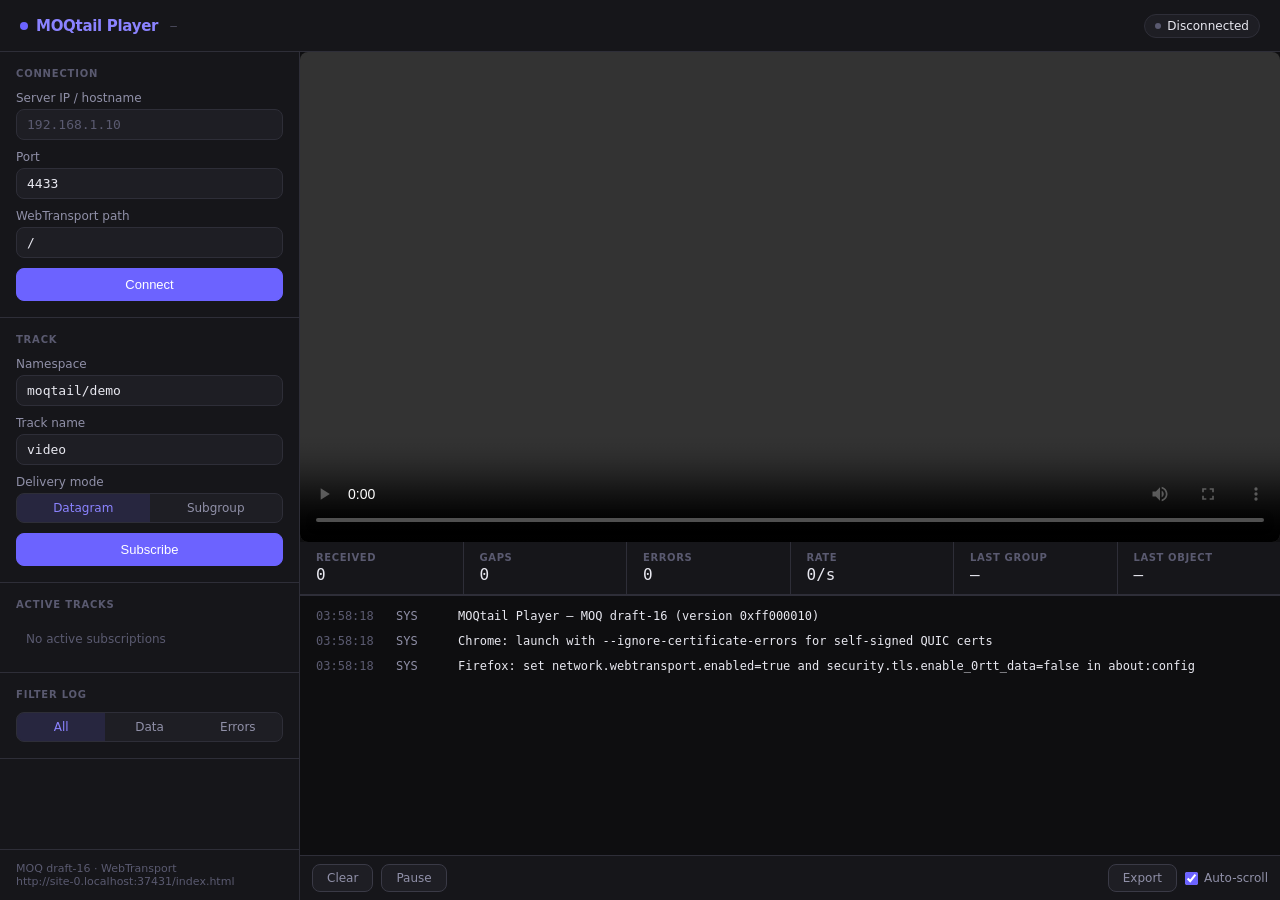
==== index.html @ 7527e56e "received objecs array replaced with pendingGroups to play video chunks in the right order, logging s" ====
<!--
  MOQtail Player

  Original project: MOQtail

  Extensions and modifications by Yahor Paulson, 2026:
  - WebTransport browser subscriber
  - MediaSource video playback
  - MP4 segment buffering
  - Buffer monitoring and playback diagnostics
  - Adaptive streaming experiments
-->

<!doctype html>
<html lang="en">
  <head>
    <meta charset="UTF-8" />
    <meta name="viewport" content="width=device-width, initial-scale=1.0" />
    <title>MOQtail Player</title>
    <style>
      :root {
        --bg: #0e0e10;
        --bg2: #16161a;
        --bg3: #1e1e24;
        --bg4: #26262e;
        --border: #2e2e38;
        --border2: #3a3a46;
        --text: #e8e8f0;
        --text2: #9090a8;
        --text3: #5a5a70;
        --accent: #6c63ff;
        --accent2: #8b83ff;
        --accentbg: rgba(108, 99, 255, 0.12);
        --green: #22c55e;
        --greenbg: rgba(34, 197, 94, 0.1);
        --red: #ef4444;
        --redbg: rgba(239, 68, 68, 0.1);
        --amber: #f59e0b;
        --amberbg: rgba(245, 158, 11, 0.1);
        --mono: "JetBrains Mono", "Fira Code", "Cascadia Code", monospace;
        --sans: "Inter", system-ui, sans-serif;
        --radius: 8px;
      }
      * {
        box-sizing: border-box;
        margin: 0;
        padding: 0;
      }
      body {
        font-family: var(--sans);
        background: var(--bg);
        color: var(--text);
        min-height: 100vh;
        display: flex;
        flex-direction: column;
      }
      .topbar {
        display: flex;
        align-items: center;
        gap: 12px;
        padding: 0 20px;
        height: 52px;
        border-bottom: 1px solid var(--border);
        background: var(--bg2);
        flex-shrink: 0;
      }
      .logo {
        font-size: 15px;
        font-weight: 600;
        letter-spacing: -0.3px;
        color: var(--accent2);
        display: flex;
        align-items: center;
        gap: 8px;
      }
      .logo-dot {
        width: 8px;
        height: 8px;
        border-radius: 50%;
        background: var(--accent);
      }
      .topbar-spacer {
        flex: 1;
      }
      .status-badge {
        display: flex;
        align-items: center;
        gap: 6px;
        padding: 4px 10px;
        border-radius: 20px;
        font-size: 12px;
        font-weight: 500;
        background: var(--bg3);
        border: 1px solid var(--border);
      }
      .status-dot {
        width: 6px;
        height: 6px;
        border-radius: 50%;
        background: var(--text3);
      }
      .status-badge.connected .status-dot {
        background: var(--green);
      }
      .status-badge.connecting .status-dot {
        background: var(--amber);
        animation: pulse 1s infinite;
      }
      .status-badge.error .status-dot {
        background: var(--red);
      }
      @keyframes pulse {
        0%,
        100% {
          opacity: 1;
        }
        50% {
          opacity: 0.3;
        }
      }
      .main {
        display: flex;
        flex: 1;
        overflow: hidden;
      }
      .sidebar {
        width: 300px;
        flex-shrink: 0;
        background: var(--bg2);
        border-right: 1px solid var(--border);
        display: flex;
        flex-direction: column;
        overflow-y: auto;
      }
      .sidebar-section {
        padding: 16px;
        border-bottom: 1px solid var(--border);
      }
      .section-label {
        font-size: 10px;
        font-weight: 600;
        letter-spacing: 0.8px;
        text-transform: uppercase;
        color: var(--text3);
        margin-bottom: 12px;
      }
      .field {
        margin-bottom: 10px;
      }
      .field label {
        display: block;
        font-size: 12px;
        color: var(--text2);
        margin-bottom: 4px;
      }
      .field input,
      .field select {
        width: 100%;
        background: var(--bg3);
        border: 1px solid var(--border);
        border-radius: var(--radius);
        padding: 7px 10px;
        font-size: 13px;
        font-family: var(--mono);
        color: var(--text);
        outline: none;
      }
      .field input:focus,
      .field select:focus {
        border-color: var(--accent);
      }
      .field select option {
        background: var(--bg3);
      }
      .btn {
        width: 100%;
        padding: 8px 14px;
        border-radius: var(--radius);
        border: 1px solid var(--border2);
        background: var(--bg3);
        color: var(--text);
        font-size: 13px;
        font-weight: 500;
        cursor: pointer;
        display: flex;
        align-items: center;
        justify-content: center;
        gap: 8px;
      }
      .btn:hover {
        background: var(--bg4);
      }
      .btn.primary {
        background: var(--accent);
        border-color: var(--accent);
        color: #fff;
      }
      .btn.primary:hover {
        background: var(--accent2);
      }
      .btn.danger {
        background: var(--redbg);
        border-color: var(--red);
        color: var(--red);
      }
      .btn-row {
        display: flex;
        gap: 8px;
      }
      .btn-row .btn {
        flex: 1;
      }
      .toggle-group {
        display: flex;
        background: var(--bg3);
        border: 1px solid var(--border);
        border-radius: var(--radius);
        overflow: hidden;
      }
      .toggle-btn {
        flex: 1;
        padding: 7px 10px;
        border: none;
        background: transparent;
        color: var(--text2);
        font-size: 12px;
        font-weight: 500;
        cursor: pointer;
        font-family: var(--sans);
      }
      .toggle-btn.active {
        background: var(--accentbg);
        color: var(--accent2);
      }
      .tracks-list {
        padding: 8px;
      }
      .track-item {
        display: flex;
        align-items: center;
        gap: 8px;
        padding: 8px 10px;
        border-radius: var(--radius);
        cursor: pointer;
        font-size: 13px;
      }
      .track-item:hover {
        background: var(--bg3);
      }
      .track-item.active {
        background: var(--accentbg);
        color: var(--accent2);
      }
      .track-icon {
        width: 28px;
        height: 28px;
        border-radius: 6px;
        background: var(--bg3);
        display: flex;
        align-items: center;
        justify-content: center;
        font-size: 12px;
        flex-shrink: 0;
        font-family: var(--mono);
        color: var(--text2);
      }
      .track-item.active .track-icon {
        background: var(--accentbg);
        color: var(--accent2);
      }
      .track-name {
        font-family: var(--mono);
        font-size: 12px;
        flex: 1;
        overflow: hidden;
        text-overflow: ellipsis;
        white-space: nowrap;
      }
      .track-badge {
        font-size: 10px;
        padding: 2px 6px;
        border-radius: 4px;
        font-weight: 500;
      }
      .badge-live {
        background: var(--greenbg);
        color: var(--green);
      }
      .content {
        flex: 1;
        display: flex;
        flex-direction: column;
        overflow: hidden;
      }
      .stats-bar {
        display: flex;
        border-bottom: 1px solid var(--border);
        background: var(--bg2);
        flex-shrink: 0;
      }
      .stat-cell {
        flex: 1;
        padding: 10px 16px;
        border-right: 1px solid var(--border);
        display: flex;
        flex-direction: column;
        gap: 2px;
      }
      .stat-cell:last-child {
        border-right: none;
      }
      .stat-label {
        font-size: 10px;
        text-transform: uppercase;
        letter-spacing: 0.6px;
        color: var(--text3);
        font-weight: 600;
      }
      .stat-value {
        font-family: var(--mono);
        font-size: 16px;
        font-weight: 500;
        color: var(--text);
      }
      .log-area {
        flex: 1;
        overflow-y: auto;
        padding: 8px;
        background: var(--bg);
        font-family: var(--mono);
        font-size: 12px;
      }
      .log-entry {
        display: flex;
        gap: 10px;
        padding: 3px 8px;
        border-radius: 4px;
        line-height: 1.6;
        animation: fadeIn 0.15s ease;
      }
      @keyframes fadeIn {
        from {
          opacity: 0;
          transform: translateY(2px);
        }
        to {
          opacity: 1;
        }
      }
      .log-entry:hover {
        background: var(--bg2);
      }
      .log-ts {
        color: var(--text3);
        flex-shrink: 0;
        width: 70px;
      }
      .log-level {
        flex-shrink: 0;
        width: 52px;
        font-weight: 500;
      }
      .log-msg {
        color: var(--text);
        word-break: break-all;
      }
      .log-entry.info .log-level {
        color: var(--accent2);
      }
      .log-entry.recv .log-level {
        color: var(--green);
      }
      .log-entry.recv {
        background: rgba(34, 197, 94, 0.03);
      }
      .log-entry.warn .log-level {
        color: var(--amber);
      }
      .log-entry.error .log-level {
        color: var(--red);
      }
      .log-entry.error {
        background: rgba(239, 68, 68, 0.04);
      }
      .log-entry.debug .log-level {
        color: var(--text3);
      }
      .log-entry.debug .log-msg {
        color: var(--text3);
      }
      .log-entry.system .log-level {
        color: var(--text2);
      }
      .bottom-bar {
        display: flex;
        align-items: center;
        gap: 8px;
        padding: 8px 12px;
        border-top: 1px solid var(--border);
        background: var(--bg2);
        flex-shrink: 0;
      }
      .bottom-btn {
        padding: 6px 14px;
        border-radius: var(--radius);
        border: 1px solid var(--border2);
        background: var(--bg3);
        color: var(--text2);
        font-size: 12px;
        font-family: var(--sans);
        cursor: pointer;
        white-space: nowrap;
      }
      .bottom-btn:hover {
        background: var(--bg4);
        color: var(--text);
      }
      .gap-tag {
        display: inline-block;
        font-size: 10px;
        padding: 1px 5px;
        border-radius: 3px;
        background: var(--amberbg);
        color: var(--amber);
        margin-left: 4px;
      }
      .ok-tag {
        display: inline-block;
        font-size: 10px;
        padding: 1px 5px;
        border-radius: 3px;
        background: var(--accentbg);
        color: var(--accent2);
        margin-left: 4px;
      }
      .sidebar-footer {
        margin-top: auto;
        padding: 12px 16px;
        border-top: 1px solid var(--border);
        font-size: 11px;
        color: var(--text3);
      }
      input::placeholder {
        color: var(--text3);
      }
      .log-area {
        height: 260px;
        max-height: 260px;
        overflow-y: auto;

        padding: 8px;
        background: var(--bg);
        font-family: var(--mono);
        font-size: 12px;
        border-top: 1px solid var(--border);
      }
      .log-area::-webkit-scrollbar {
        width: 6px;
      }
      .log-area::-webkit-scrollbar-track {
        background: var(--bg);
      }
      .log-area::-webkit-scrollbar-thumb {
        background: var(--border2);
        border-radius: 3px;
      }
    </style>
  </head>
  <body>
    <div class="topbar">
      <div class="logo">
        <div class="logo-dot"></div>
        MOQtail Player
      </div>
      <div
        style="font-size: 11px; color: var(--text3); font-family: var(--mono)"
        id="serverLabel"
      >
        —
      </div>
      <div class="topbar-spacer"></div>
      <div class="status-badge" id="statusBadge">
        <div class="status-dot"></div>
        <span id="statusText">Disconnected</span>
      </div>
    </div>

    <div class="main">
      <div class="sidebar">
        <div class="sidebar-section">
          <div class="section-label">Connection</div>
          <div class="field">
            <label>Server IP / hostname</label>
            <input type="text" id="serverUrl" placeholder="192.168.1.10" />
          </div>
          <div class="field">
            <label>Port</label>
            <input type="text" id="serverPort" value="4433" />
          </div>
          <div class="field">
            <label>WebTransport path</label>
            <input type="text" id="serverPath" value="/" />
          </div>
          <div class="btn-row" style="margin-top: 10px">
            <button class="btn primary" id="connectBtn" onclick="doConnect()">
              Connect
            </button>
            <button
              class="btn danger"
              id="disconnectBtn"
              onclick="doDisconnect()"
              style="display: none"
            >
              Disconnect
            </button>
          </div>
        </div>

        <div class="sidebar-section">
          <div class="section-label">Track</div>
          <div class="field">
            <label>Namespace</label>
            <input
              type="text"
              id="namespace"
              value="moqtail/demo"
              placeholder="moqtail/demo"
            />
          </div>
          <div class="field">
            <label>Track name</label>
            <input
              type="text"
              id="trackName"
              value="video"
              placeholder="video"
            />
          </div>
          <div class="field" style="margin-bottom: 10px">
            <label>Delivery mode</label>
            <div class="toggle-group">
              <button
                class="toggle-btn active"
                id="modeDatagramBtn"
                onclick="setMode('datagram')"
              >
                Datagram
              </button>
              <button
                class="toggle-btn"
                id="modeStreamBtn"
                onclick="setMode('subgroup')"
              >
                Subgroup
              </button>
            </div>
          </div>
          <button
            class="btn primary"
            id="subscribeBtn"
            onclick="doSubscribe()"
            disabled
          >
            Subscribe
          </button>
        </div>

        <div class="sidebar-section">
          <div class="section-label">Active tracks</div>
          <div class="tracks-list" id="tracksList">
            <div style="font-size: 12px; color: var(--text3); padding: 2px">
              No active subscriptions
            </div>
          </div>
        </div>

        <div class="sidebar-section">
          <div class="section-label">Filter log</div>
          <div class="toggle-group">
            <button class="toggle-btn active" onclick="setFilter('all', this)">
              All
            </button>
            <button class="toggle-btn" onclick="setFilter('recv', this)">
              Data
            </button>
            <button class="toggle-btn" onclick="setFilter('error', this)">
              Errors
            </button>
          </div>
        </div>

        <div class="sidebar-footer">
          MOQ draft-16 · WebTransport<br />
          <span id="urlNote" style="color: var(--text3)"></span>
        </div>
      </div>

      <div class="content">
        <div class="video-preview" id="videoPreview" style="display: flex">
          <video
            id="videoPlayer"
            controls
            autoplay
            style="width: 100%; border-radius: var(--radius)"
          ></video>
        </div>
        <div class="stats-bar">
          <div class="stat-cell">
            <div class="stat-label">Received</div>
            <div class="stat-value" id="statReceived">0</div>
          </div>
          <div class="stat-cell">
            <div class="stat-label">Gaps</div>
            <div class="stat-value" id="statGaps">0</div>
          </div>
          <div class="stat-cell">
            <div class="stat-label">Errors</div>
            <div class="stat-value" id="statErrors">0</div>
          </div>
          <div class="stat-cell">
            <div class="stat-label">Rate</div>
            <div class="stat-value" id="statRate">0/s</div>
          </div>
          <div class="stat-cell">
            <div class="stat-label">Last group</div>
            <div class="stat-value" id="statGroup">—</div>
          </div>
          <div class="stat-cell">
            <div class="stat-label">Last object</div>
            <div class="stat-value" id="statObject">—</div>
          </div>
        </div>
        <div class="log-area" id="logArea"></div>
        <div class="bottom-bar">
          <button class="bottom-btn" onclick="clearLog()">Clear</button>
          <button class="bottom-btn" id="pauseBtn" onclick="togglePause()">
            Pause
          </button>
          <div style="flex: 1"></div>
          <button class="bottom-btn" onclick="exportLog()">Export</button>
          <label
            style="
              display: flex;
              align-items: center;
              gap: 6px;
              font-size: 12px;
              color: var(--text2);
              cursor: pointer;
            "
          >
            <input
              type="checkbox"
              id="autoScroll"
              checked
              style="accent-color: var(--accent)"
            />
            Auto-scroll
          </label>
        </div>
      </div>
    </div>

    <script>
      // ── State ──────────────────────────────────────────────────────────────────
      let transport = null;
      let ctrlWriter = null;
      let ctrlReader = null;
      let mode = "datagram";
      let paused = false;
      let logFilter = "all";
      let logEntries = [];
      let rateCounter = 0;
      let reqIdCounter = 0;
      let lastGroup = null,
        lastObject = null;
      let stats = { received: 0, gaps: 0, errors: 0 };
      let activeSubscriptions = [];
      const MAX_LOG = 3000;

      let mediaSource = null;
      let sourceBuffer = null; // browser buffer
      let mseReady = false;

      let firstGroupId = null; //temp

      let pendingGroups = new Map(); // used for store received groups in the right order
      let nextAppendGroup = null;

      // Pre-fill from ?url= query param
      (function () {
        const p = new URLSearchParams(location.search);
        if (p.get("url"))
          document.getElementById("serverUrl").value = p.get("url");
        document.getElementById("urlNote").textContent =
          location.origin + location.pathname;
      })();

      setInterval(() => {
        document.getElementById("statRate").textContent = rateCounter + "/s";
        rateCounter = 0;
      }, 1000);

      // ── MOQ draft-16 wire format ───────────────────────────────────────────────
      // Version: 0xff000010 (draft-16 = 0xff000000 + 16 = 0xff000010)
      // Message frame: Type(varint) + Length(16-bit big-endian) + Payload
      // CLIENT_SETUP = 0x20, SERVER_SETUP = 0x21
      // SUBSCRIBE = 0x03, SUBSCRIBE_OK = 0x04, SUBSCRIBE_ERROR = 0x05
      // ANNOUNCE = 0x07, ANNOUNCE_OK = 0x08
      // MAX_REQUEST_ID = 0x15

      const MSG_CLIENT_SETUP = 0x20;
      const MSG_SERVER_SETUP = 0x21;
      const MSG_SUBSCRIBE = 0x03;
      const MSG_SUBSCRIBE_OK = 0x04;
      const MSG_SUBSCRIBE_ERR = 0x05;
      const MSG_ANNOUNCE = 0x07;
      const MSG_ANNOUNCE_OK = 0x08;
      const MSG_MAX_REQUEST_ID = 0x15;
      const MSG_GOAWAY = 0x10;

      const MOQ_VERSION = 0xff000010; //draft-16

      // QUIC varint encode
      function vi(val) {
        if (val < 0x40) return new Uint8Array([val]);
        if (val < 0x4000)
          return new Uint8Array([0x40 | (val >> 8), val & 0xff]);
        if (val < 0x40000000)
          return new Uint8Array([
            0x80 | (val >> 24),
            (val >> 16) & 0xff,
            (val >> 8) & 0xff,
            val & 0xff,
          ]);
        // 8-byte for large values
        const hi = Math.floor(val / 0x100000000);
        const lo = val >>> 0;
        return new Uint8Array([
          0xc0 | (hi >> 24),
          (hi >> 16) & 0xff,
          (hi >> 8) & 0xff,
          hi & 0xff,
          (lo >> 24) & 0xff,
          (lo >> 16) & 0xff,
          (lo >> 8) & 0xff,
          lo & 0xff,
        ]);
      }

      // Length-prefixed UTF-8 string (varint len + bytes)
      function lpStr(s) {
        const b = new TextEncoder().encode(s);
        return cat(vi(b.length), b);
      }

      function cat(...arrays) {
        const total = arrays.reduce((s, a) => s + a.length, 0);
        const out = new Uint8Array(total);
        let off = 0;
        for (const a of arrays) {
          out.set(a, off);
          off += a.length;
        }
        return out;
      }

      function len16(n) {
        return new Uint8Array([(n >> 8) & 0xff, n & 0xff]);
      }

      // Frame builder: type + 16-bit length + payload
      function frame(type, payload) {
        return cat(vi(type), len16(payload.length), payload);
      }

      // Namespace as MOQ Tuple: varint num_elements, then each element as lpStr
      function nsTuple(namespace) {
        const parts = namespace.split("/");
        let out = vi(parts.length);
        for (const p of parts) out = cat(out, lpStr(p));
        return out;
      }

      // ── Message builders ───────────────────────────────────────────────────────
      function buildClientSetup() {
        const payload = cat(vi(1), vi(2), vi(1000000));

        return frame(MSG_CLIENT_SETUP, payload);
      }

      function buildSubscribe(reqId, namespace, trackName) {
        const payload = cat(
          vi(reqId),
          nsTuple(namespace),
          lpStr(trackName),
          vi(0), // param_count = 0
        );

        return frame(MSG_SUBSCRIBE, payload);
      }

      function buildMaxRequestId(maxId) {
        return frame(MSG_MAX_REQUEST_ID, vi(maxId));
      }

      // ── Stream reader (control stream + uni streams) ───────────────────────────
      class BufReader {
        constructor() {
          this.chunks = [];
          this.totalBuf = new Uint8Array(0);
          this.pos = 0;
          this.waiters = [];
        }

        feed(chunk) {
          // Append chunk to buffer
          const newBuf = new Uint8Array(
            this.totalBuf.length - this.pos + chunk.length,
          );
          newBuf.set(this.totalBuf.slice(this.pos), 0);
          newBuf.set(chunk, this.totalBuf.length - this.pos);
          this.totalBuf = newBuf;
          this.pos = 0;
          // Wake waiting readers
          if (this.waiters.length > 0) {
            const resolve = this.waiters.shift();
            resolve();
          }
        }

        async _ensureBytes(n) {
          while (this.pos + n > this.totalBuf.length) {
            await new Promise((r) => this.waiters.push(r));
          }
        }

        async readByte() {
          await this._ensureBytes(1);
          return this.totalBuf[this.pos++];
        }

        async readVarint() {
          const first = await this.readByte();
          const lenCode = (first >> 6) & 0x3;
          if (lenCode === 0) return first & 0x3f;
          const extra = [0, 1, 3, 7][lenCode];
          let val = first & 0x3f;
          for (let i = 0; i < extra; i++) {
            val = val * 256 + (await this.readByte());
          }
          return val;
        }

        async readU16() {
          const hi = await this.readByte();
          const lo = await this.readByte();
          return (hi << 8) | lo;
        }

        async readBytes(n) {
          await this._ensureBytes(n);
          const out = this.totalBuf.slice(this.pos, this.pos + n);
          this.pos += n;
          return out;
        }

        async readString() {
          const len = await this.readVarint();
          const bytes = await this.readBytes(len);
          return new TextDecoder().decode(bytes);
        }
      }

      // Pump a QUIC ReadableStream into a BufReader
      function pumpStream(readable, bufReader, label) {
        const reader = readable.getReader();
        (async () => {
          try {
            while (true) {
              const { value, done } = await reader.read();
              if (done) break;

              const bytes = new Uint8Array(value);

              if (label === "control") {
                log("debug", `CONTROL RX: ${hexDump(bytes)}`);
              }

              bufReader.feed(bytes);
            }
          } catch (e) {
            log("debug", `Stream pump ended (${label}): ${e.message}`);
          }
        })();
      }

      //Video player initialization
      function initVideoPlayer() {
        const video = document.getElementById("videoPlayer");
        setInterval(() => {
          let bufferedSecs = 0;

          if (video.buffered.length > 0) {
            bufferedSecs =
              video.buffered.end(video.buffered.length - 1) - video.currentTime;
          }

          const queueBytes = [...pendingGroups.values()].reduce(
            (sum, obj) => sum + obj.payload.length,
            0,
          );

          document.getElementById("bufferSeconds").textContent =
            `${Math.max(0, bufferSeconds).toFixed(2)}s`;

          document.getElementById("queueObjects").textContent =
            pendingGroups.size;

          document.getElementById("queueSize").textContent =
            `${(queueBytes / 1024 / 1024).toFixed(2)} MB`;

          const tn = document.getElementById("trackName").value.trim();
          document.getElementById("currentTrack").textContent = tn || "—";
        }, 500);

        mediaSource = new MediaSource();
        video.src = URL.createObjectURL(mediaSource);

        mediaSource.addEventListener("sourceopen", () => {
          log("info", "MediaSource opened");

          sourceBuffer = mediaSource.addSourceBuffer(
            'video/mp4; codecs="avc1.64001f"',
          );

          sourceBuffer.mode = "segments";

          sourceBuffer.addEventListener("updateend", () => {
            const video = document.getElementById("videoPlayer");

            if (video.buffered.length === 0) {
              log("debug", "buffered: empty");
            } else {
              for (let i = 0; i < video.buffered.length; i++) {
                log(
                  "debug",
                  `buffered[${i}]=${video.buffered.start(i).toFixed(3)}-${video.buffered.end(i).toFixed(3)}`,
                );
                log(
                  "debug",
                  `current=${video.currentTime.toFixed(2)} bufferedEnd=${video.buffered.end(0).toFixed(2)}`,
                );
              }
            }

            appendNextSegment();
          });
          mseReady = true;
          appendNextSegment();
        });
      }

      // ── Connection ─────────────────────────────────────────────────────────────
      async function doConnect() {
        const host = document.getElementById("serverUrl").value.trim();
        const port =
          document.getElementById("serverPort").value.trim() || "4433";
        const path = document.getElementById("serverPath").value.trim() || "/";
        if (!host) {
          log("error", "Enter server IP/hostname");
          return;
        }

        const url = `https://${host}:${port}${path}`;
        document.getElementById("serverLabel").textContent = url;
        setStatus("connecting", "Connecting…");
        log("info", `Connecting to ${url}`);
        log(
          "debug",
          `Using MOQ version 0x${MOQ_VERSION.toString(16)} (draft-16)`,
        );

        try {
          transport = new WebTransport(url, {
            protocols: ["moqt-16"],
          });
          await transport.ready;
          setStatus("connected", "Connected");
          log("info", "WebTransport ready, opening control stream");

          document.getElementById("connectBtn").style.display = "none";
          document.getElementById("disconnectBtn").style.display = "";
          document.getElementById("subscribeBtn").disabled = false;

          //start video player
          initVideoPlayer();

          // Open bidirectional control stream
          const bidi = await transport.createBidirectionalStream();
          ctrlWriter = bidi.writable.getWriter();
          ctrlReader = new BufReader();
          pumpStream(bidi.readable, ctrlReader, "control");

          // Send CLIENT_SETUP
          const setup = buildClientSetup();
          log("debug", `Sending CLIENT_SETUP: ${hexDump(setup)}`);
          await ctrlWriter.write(setup);

          log("debug", "Waiting for SERVER_SETUP...");

          // Read SERVER_SETUP
          await readServerSetup();

          // Start background control message loop
          controlLoop();

          transport.closed
            .then(() => {
              log("info", "Connection closed by server");
              resetUi();
            })
            .catch((e) => {
              log("warn", `Connection closed: ${e.message}`);
              resetUi();
            });
        } catch (e) {
          setStatus("error", "Failed");
          log("error", `Connect failed: ${e.message}`);
          log(
            "warn",
            "Chrome tip: launch with --ignore-certificate-errors-spki-list=<fingerprint> or --ignore-certificate-errors",
          );
          transport = null;
        }
      }

      async function readKeyValuePair(r) {
        const key = await r.readVarint();

        if (key % 2 === 0) {
          const value = await r.readVarint();
          log("debug", `Param VarInt key=${key} value=${value}`);
          return { key, value };
        } else {
          const len = await r.readVarint();
          const value = await r.readBytes(len);
          log("debug", `Param Bytes key=${key} len=${len}`);
          return { key, value };
        }
      }

      async function readServerSetup() {
        const msgType = await ctrlReader.readVarint();
        const msgLen = await ctrlReader.readU16();

        if (msgType !== MSG_SERVER_SETUP) {
          await ctrlReader.readBytes(msgLen);
          throw new Error(
            `Expected SERVER_SETUP, got 0x${msgType.toString(16)}`,
          );
        }

        const payload = await ctrlReader.readBytes(msgLen);
        const r = new BufReader();
        r.feed(payload);

        const version = await r.readVarint();
        const numParams = await r.readVarint();

        for (let i = 0; i < numParams; i++) {
          await readKeyValuePair(r);
        }

        log("info", `SERVER_SETUP: selected version=0x${version.toString(16)}`);
      }

      async function controlLoop() {
        try {
          while (true) {
            const msgType = await ctrlReader.readVarint();
            const msgLen = await ctrlReader.readU16();
            log("debug", `Control msg 0x${msgType.toString(16)} len=${msgLen}`);

            switch (msgType) {
              case MSG_SUBSCRIBE_OK: {
                const reqId = await ctrlReader.readVarint(); //subscribe request ID
                const trackAlias = await ctrlReader.readVarint();
                const expires = await ctrlReader.readVarint();
                const groupOrder = await ctrlReader.readVarint();
                const contentExists = await ctrlReader.readVarint();
                if (contentExists) {
                  await ctrlReader.readVarint(); // largest group
                  await ctrlReader.readVarint(); // largest object
                }
                const numParams = await ctrlReader.readVarint();
                for (let i = 0; i < numParams; i++) {
                  const k = await ctrlReader.readVarint();
                  const vl = await ctrlReader.readVarint();
                  await ctrlReader.readBytes(vl);
                }
                log(
                  "info",
                  `SUBSCRIBE_OK reqId=${reqId} alias=${trackAlias} contentExists=${contentExists}`,
                );
                // Find pending sub and mark as live
                const sub = activeSubscriptions.find((s) => s.reqId === reqId);
                if (sub) {
                  sub.alias = trackAlias;
                  sub.live = true;
                  renderTrackList();
                }
                break;
              }
              case MSG_SUBSCRIBE_ERR: {
                const reqId = await ctrlReader.readVarint();
                const code = await ctrlReader.readVarint();
                const reason = await ctrlReader.readString();
                const alias = await ctrlReader.readVarint();
                log(
                  "error",
                  `SUBSCRIBE_ERROR reqId=${reqId} code=${code} reason="${reason}"`,
                );
                break;
              }
              case MSG_ANNOUNCE: {
                // namespace tuple + params — skip
                const numParts = await ctrlReader.readVarint();
                for (let i = 0; i < numParts; i++)
                  await ctrlReader.readString();
                const numParams = await ctrlReader.readVarint();
                for (let i = 0; i < numParams; i++) {
                  const k = await ctrlReader.readVarint();
                  const vl = await ctrlReader.readVarint();
                  await ctrlReader.readBytes(vl);
                }
                // send ANNOUNCE_OK with empty namespace (just ack)
                const ackPayload = vi(0); // 0 namespace elements
                await ctrlWriter.write(frame(MSG_ANNOUNCE_OK, ackPayload));
                log("debug", "Handled ANNOUNCE → sent ANNOUNCE_OK");
                break;
              }
              case MSG_MAX_REQUEST_ID: {
                const maxId = await ctrlReader.readVarint();
                log("debug", `MAX_REQUEST_ID=${maxId}`);
                break;
              }
              case MSG_GOAWAY: {
                const newSessionUri = await ctrlReader.readString();
                log("warn", `GOAWAY new_session_uri="${newSessionUri}"`);
                break;
              }
              default: {
                // Skip unknown message
                await ctrlReader.readBytes(msgLen);
                log(
                  "debug",
                  `Unknown control msg 0x${msgType.toString(16)} skipped`,
                );
              }
            }
          }
        } catch (e) {
          log("debug", `Control loop ended: ${e.message}`);
        }
      }

      function doDisconnect() {
        if (transport)
          transport.close({ closeCode: 0, reason: "User disconnected" });
        resetUi();
      }

      function resetUi() {
        document.getElementById("connectBtn").style.display = "";
        document.getElementById("disconnectBtn").style.display = "none";
        document.getElementById("subscribeBtn").disabled = true;
        setStatus("idle", "Disconnected");
        transport = null;
        ctrlWriter = null;
        ctrlReader = null;
      }

      // ── Subscribe ──────────────────────────────────────────────────────────────
      async function doSubscribe() {
        if (!transport || !ctrlWriter) {
          log("error", "Not connected");
          return;
        }
        const ns = document.getElementById("namespace").value.trim();
        const tn = document.getElementById("trackName").value.trim();
        if (!ns || !tn) {
          log("error", "Namespace and track name required");
          return;
        }

        const reqId = reqIdCounter;
        reqIdCounter += 2; // clients use even IDs per spec

        const sub = { reqId, ns, tn, alias: null, live: false, mode };
        activeSubscriptions.push(sub);
        renderTrackList();

        const msg = buildSubscribe(reqId, ns, tn);
        log(
          "info",
          `SUBSCRIBE reqId=${reqId} ns="${ns}" track="${tn}" mode=${mode}`,
        );
        log("debug", `SUBSCRIBE bytes: ${hexDump(msg)}`);

        try {
          await ctrlWriter.write(msg);
        } catch (e) {
          log("error", `Subscribe send failed: ${e.message}`);
          return;
        }

        // Start data reception based on mode
        if (mode === "datagram") {
          listenDatagrams(reqId);
        } else {
          listenStreams(reqId);
        }
      }

      // ── Datagram reception ─────────────────────────────────────────────────────
      // DatagramObject wire (draft-16):
      // track_alias(vi) group_id(vi) object_id(vi) publisher_priority(vi) extension_headers_length(vi) [ext bytes] payload
      async function listenDatagrams(forReqId) {
        log("info", `Listening for datagrams (will filter alias=${forReqId})…`);
        const dgReader = transport.datagrams.readable.getReader();
        try {
          while (true) {
            const { value, done } = await dgReader.read();
            if (done) break;
            try {
              const bytes = new Uint8Array(value);
              let off = 0;
              function rv() {
                const r = readVarintAt(bytes, off);
                off += r.len;
                return r.val;
              }
              const trackAlias = rv();
              const groupId = rv();
              const objectId = rv();
              const pubPriority = rv();
              const extLen = rv();
              off += extLen; // skip extension headers
              const payload = bytes.slice(off);
              processObject(trackAlias, groupId, objectId, payload.length);
            } catch (e) {
              stats.errors++;
              document.getElementById("statErrors").textContent = stats.errors;
              log("error", `Datagram parse error: ${e.message}`);
            }
          }
        } catch (e) {
          log("warn", `Datagram reader ended: ${e.message}`);
        }
      }

      // ── Subgroup stream reception ──────────────────────────────────────────────
      // Subgroup stream header (draft-16):
      // stream_type(vi=0x04) track_alias(vi) group_id(vi) subgroup_id(vi) publisher_priority(vi)
      // Then objects: object_id(vi) extension_headers_length(vi) [ext bytes] payload_length(vi) payload
      async function listenStreams(forReqId) {
        log("info", "Listening for unidirectional streams…");
        const streamReader =
          transport.incomingUnidirectionalStreams.getReader();
        try {
          while (true) {
            const { value: stream, done } = await streamReader.read();
            if (done) break;
            log("debug", "Accepted uni stream");
            handleSubgroupStream(stream).catch((e) =>
              log("debug", `Stream ended: ${e.message}`),
            );
          }
        } catch (e) {
          log("warn", `Stream accept ended: ${e.message}`);
        }
      }

      async function handleSubgroupStream(stream) {
        const sr = new BufReader();
        pumpStream(stream, sr, "subgroup");

        const streamType = await sr.readVarint();
        const trackAlias = await sr.readVarint();
        const groupId = await sr.readVarint();
        const subgroupId = await sr.readVarint();
        const publisherPriority = await sr.readByte(); // важно: u8, не varint

        log(
          "debug",
          `Subgroup stream: type=${streamType} alias=${trackAlias} g=${groupId} sub=${subgroupId} prio=${publisherPriority}`,
        );

        const objectIdDelta = await sr.readVarint();
        log("debug", `objectIdDelta=${objectIdDelta}`);

        const extLen = await sr.readVarint();
        log("debug", `extLen=${extLen}`);

        if (extLen > 0) {
          await sr.readBytes(extLen);
        }

        const payloadLen = await sr.readVarint();
        log("debug", `payloadLen=${payloadLen}`);

        const payload = await sr.readBytes(payloadLen);

        handlePayload(trackAlias, groupId, objectIdDelta, payload);

        processObject(trackAlias, groupId, objectIdDelta, payload.length);
      }

      function handlePayload(trackAlias, groupId, objectId, payload) {
        pendingGroups.set(groupId, { groupId, objectId, payload });

        log(
          "debug",
          `Stored pending g=${groupId} pending=${pendingGroups.size}`,
        );

        if (nextAppendGroup === null) {
          nextAppendGroup = groupId;
          firstGroupId = groupId;
          log("debug", `Start append order from g=${groupId}`);
        }

        appendNextSegment();
      }

      function appendNextSegment() {
        if (!mseReady || !sourceBuffer || sourceBuffer.updating) return;
        if (!mediaSource || mediaSource.readyState !== "open") return;
        if (nextAppendGroup === null) return;

        const next = pendingGroups.get(nextAppendGroup);

        if (!next) {
          log("debug", `Waiting for g=${nextAppendGroup}`);
          return;
        }

        pendingGroups.delete(nextAppendGroup);

        try {
          log(
            "debug",
            `Appending g=${next.groupId} pending=${pendingGroups.size}`,
          );

          sourceBuffer.timestampOffset = next.groupId - firstGroupId;
          sourceBuffer.appendBuffer(next.payload);

          log(
            "debug",
            `Appended segment to SourceBuffer: g=${next.groupId} o=${next.objectId} size=${next.payload.length}`,
          );

          nextAppendGroup++;
        } catch (e) {
          log("error", `Failed to append segment: ${e.message}`);
        }
      }

      // ── Object processing ──────────────────────────────────────────────────────
      function processObject(trackAlias, groupId, objectId, payloadLen) {
        rateCounter++;
        stats.received++;

        let gapFlag = false;
        if (lastGroup !== null) {
          if (
            groupId === lastGroup &&
            objectId !== lastObject + 1 &&
            !(objectId === 0 && groupId > lastGroup)
          ) {
            stats.gaps++;
            document.getElementById("statGaps").textContent = stats.gaps;
            gapFlag = true;
          } else if (groupId > lastGroup + 1) {
            stats.gaps++;
            document.getElementById("statGaps").textContent = stats.gaps;
            gapFlag = true;
          }
        }
        lastGroup = groupId;
        lastObject = objectId;

        document.getElementById("statReceived").textContent = stats.received;
        document.getElementById("statGroup").textContent = groupId;
        document.getElementById("statObject").textContent = objectId;

        const shouldLog =
          stats.received <= 10 || stats.received % 100 === 0 || gapFlag;
        if (shouldLog) {
          const tag = gapFlag
            ? '<span class="gap-tag">GAP</span>'
            : '<span class="ok-tag">OK</span>';
          log(
            "recv",
            `#${stats.received} alias=${trackAlias} g=${groupId} o=${objectId} ${payloadLen}B ${tag}`,
          );
        }
      }

      // ── Varint read from byte array ────────────────────────────────────────────
      function readVarintAt(buf, off) {
        const first = buf[off];
        const lc = (first >> 6) & 0x3;
        if (lc === 0) return { val: first & 0x3f, len: 1 };
        const extra = [0, 1, 3, 7][lc];
        let val = first & 0x3f;
        for (let i = 1; i <= extra; i++) val = val * 256 + buf[off + i];
        return { val, len: 1 + extra };
      }

      // ── UI helpers ─────────────────────────────────────────────────────────────
      function setMode(m) {
        mode = m;
        document
          .getElementById("modeDatagramBtn")
          .classList.toggle("active", m === "datagram");
        document
          .getElementById("modeStreamBtn")
          .classList.toggle("active", m === "subgroup");
      }

      function setStatus(type, text) {
        document.getElementById("statusBadge").className =
          "status-badge " + type;
        document.getElementById("statusText").textContent = text;
      }

      function renderTrackList() {
        const list = document.getElementById("tracksList");
        if (activeSubscriptions.length === 0) {
          list.innerHTML =
            '<div style="font-size:12px;color:var(--text3);padding:2px">No active subscriptions</div>';
          return;
        }
        list.innerHTML = "";
        activeSubscriptions.forEach((s, i) => {
          const el = document.createElement("div");
          el.className =
            "track-item" +
            (i === activeSubscriptions.length - 1 ? " active" : "");
          el.innerHTML = `<div class="track-icon">${i + 1}</div>
      <div class="track-name">${s.tn}</div>
      <div class="track-badge badge-live">${s.live ? "LIVE" : "…"}</div>`;
          el.title = `${s.ns}/${s.tn} reqId=${s.reqId} alias=${s.alias}`;
          el.onclick = () => {
            document
              .querySelectorAll(".track-item")
              .forEach((x) => x.classList.remove("active"));
            el.classList.add("active");
            document.getElementById("namespace").value = s.ns;
            document.getElementById("trackName").value = s.tn;
          };
          list.appendChild(el);
        });
      }

      function log(level, msg) {
        const ts = new Date().toTimeString().slice(0, 8);
        logEntries.push({ level, ts, msg });
        if (logEntries.length > MAX_LOG) logEntries.shift();
        if (!paused && (logFilter === "all" || level === logFilter))
          appendLog({ level, ts, msg });
      }

      function appendLog(entry) {
        const area = document.getElementById("logArea");
        const el = document.createElement("div");
        el.className = `log-entry ${entry.level}`;
        const lv = {
          info: "INFO",
          recv: "RECV",
          warn: "WARN",
          error: "ERR ",
          debug: "DBG ",
          system: "SYS ",
        };
        el.innerHTML = `<span class="log-ts">${entry.ts}</span><span class="log-level">${lv[entry.level] || entry.level}</span><span class="log-msg">${entry.msg}</span>`;
        area.appendChild(el);
        while (area.children.length > MAX_LOG)
          area.removeChild(area.firstChild);
        if (document.getElementById("autoScroll").checked)
          area.scrollTop = area.scrollHeight;
      }

      function setFilter(f, btn) {
        logFilter = f;
        document
          .querySelectorAll(".toggle-group .toggle-btn")
          .forEach((b) => b.classList.remove("active"));
        btn.classList.add("active");
        const area = document.getElementById("logArea");
        area.innerHTML = "";
        (f === "all"
          ? logEntries
          : logEntries.filter((e) => e.level === f)
        ).forEach(appendLog);
        area.scrollTop = area.scrollHeight;
      }

      function clearLog() {
        logEntries = [];
        document.getElementById("logArea").innerHTML = "";
      }

      function togglePause() {
        paused = !paused;
        const btn = document.getElementById("pauseBtn");
        btn.textContent = paused ? "Resume" : "Pause";
        btn.style.color = paused ? "var(--amber)" : "";
      }

      function exportLog() {
        const text = logEntries
          .map(
            (e) =>
              `${e.ts} [${e.level.toUpperCase()}] ${e.msg.replace(/<[^>]+>/g, "")}`,
          )
          .join("\n");
        const a = Object.assign(document.createElement("a"), {
          href: URL.createObjectURL(new Blob([text], { type: "text/plain" })),
          download: `moqtail-log-${Date.now()}.txt`,
        });
        a.click();
      }

      function hexDump(bytes) {
        return (
          Array.from(bytes.slice(0, 32))
            .map((b) => b.toString(16).padStart(2, "0"))
            .join(" ") + (bytes.length > 32 ? "…" : "")
        );
      }

      // ── Startup messages ───────────────────────────────────────────────────────
      log("system", "MOQtail Player — MOQ draft-16 (version 0xff000010)");
      log(
        "system",
        "Chrome: launch with --ignore-certificate-errors for self-signed QUIC certs",
      );
      log(
        "system",
        "Firefox: set network.webtransport.enabled=true and security.tls.enable_0rtt_data=false in about:config",
      );
    </script>
  </body>
</html>
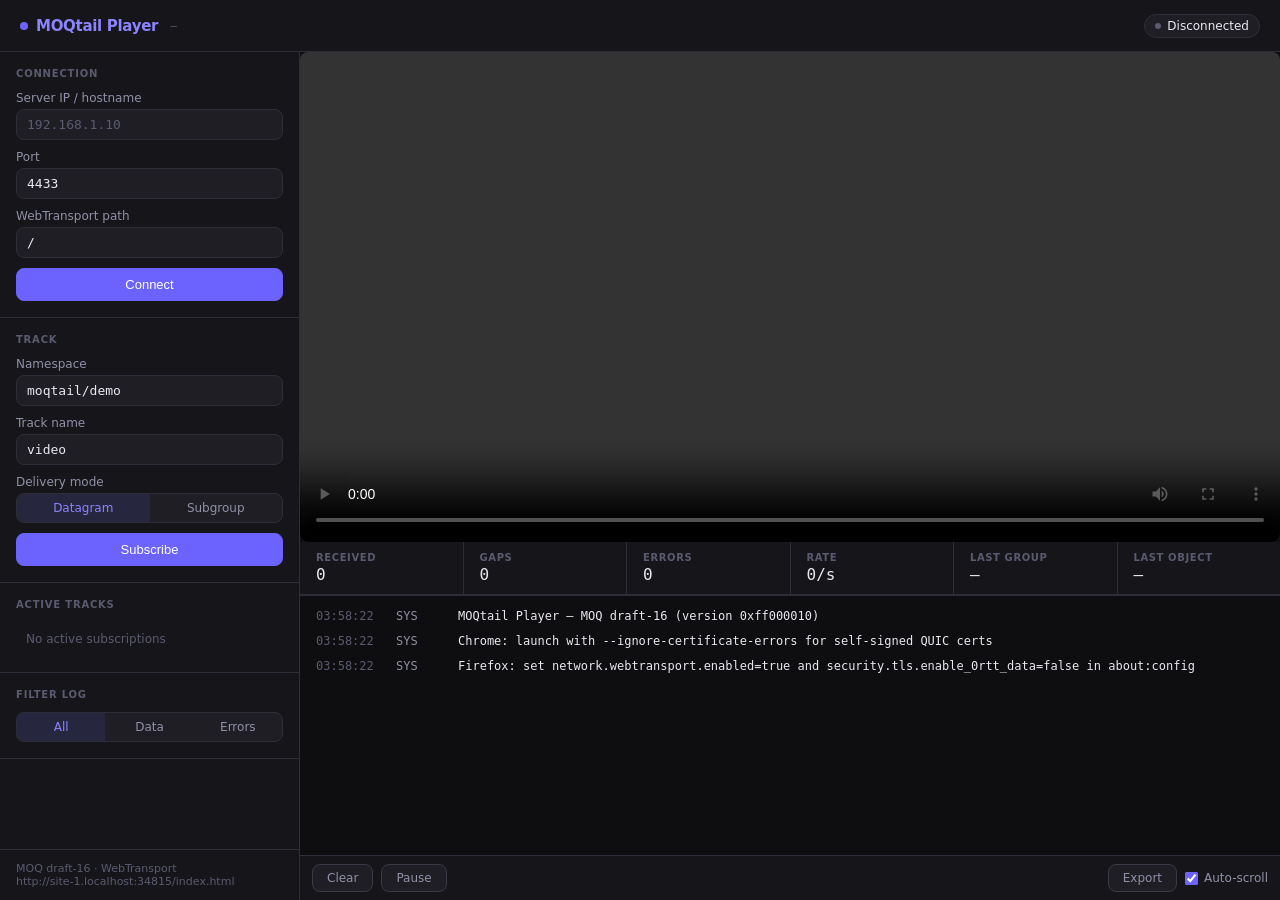
==== commit 3fe4d43c: "refactoring: styles moved to separated css folder" ====
--- a/index.html
+++ b/index.html
@@ -17,454 +17,7 @@
     <meta charset="UTF-8" />
     <meta name="viewport" content="width=device-width, initial-scale=1.0" />
     <title>MOQtail Player</title>
-    <style>
-      :root {
-        --bg: #0e0e10;
-        --bg2: #16161a;
-        --bg3: #1e1e24;
-        --bg4: #26262e;
-        --border: #2e2e38;
-        --border2: #3a3a46;
-        --text: #e8e8f0;
-        --text2: #9090a8;
-        --text3: #5a5a70;
-        --accent: #6c63ff;
-        --accent2: #8b83ff;
-        --accentbg: rgba(108, 99, 255, 0.12);
-        --green: #22c55e;
-        --greenbg: rgba(34, 197, 94, 0.1);
-        --red: #ef4444;
-        --redbg: rgba(239, 68, 68, 0.1);
-        --amber: #f59e0b;
-        --amberbg: rgba(245, 158, 11, 0.1);
-        --mono: "JetBrains Mono", "Fira Code", "Cascadia Code", monospace;
-        --sans: "Inter", system-ui, sans-serif;
-        --radius: 8px;
-      }
-      * {
-        box-sizing: border-box;
-        margin: 0;
-        padding: 0;
-      }
-      body {
-        font-family: var(--sans);
-        background: var(--bg);
-        color: var(--text);
-        min-height: 100vh;
-        display: flex;
-        flex-direction: column;
-      }
-      .topbar {
-        display: flex;
-        align-items: center;
-        gap: 12px;
-        padding: 0 20px;
-        height: 52px;
-        border-bottom: 1px solid var(--border);
-        background: var(--bg2);
-        flex-shrink: 0;
-      }
-      .logo {
-        font-size: 15px;
-        font-weight: 600;
-        letter-spacing: -0.3px;
-        color: var(--accent2);
-        display: flex;
-        align-items: center;
-        gap: 8px;
-      }
-      .logo-dot {
-        width: 8px;
-        height: 8px;
-        border-radius: 50%;
-        background: var(--accent);
-      }
-      .topbar-spacer {
-        flex: 1;
-      }
-      .status-badge {
-        display: flex;
-        align-items: center;
-        gap: 6px;
-        padding: 4px 10px;
-        border-radius: 20px;
-        font-size: 12px;
-        font-weight: 500;
-        background: var(--bg3);
-        border: 1px solid var(--border);
-      }
-      .status-dot {
-        width: 6px;
-        height: 6px;
-        border-radius: 50%;
-        background: var(--text3);
-      }
-      .status-badge.connected .status-dot {
-        background: var(--green);
-      }
-      .status-badge.connecting .status-dot {
-        background: var(--amber);
-        animation: pulse 1s infinite;
-      }
-      .status-badge.error .status-dot {
-        background: var(--red);
-      }
-      @keyframes pulse {
-        0%,
-        100% {
-          opacity: 1;
-        }
-        50% {
-          opacity: 0.3;
-        }
-      }
-      .main {
-        display: flex;
-        flex: 1;
-        overflow: hidden;
-      }
-      .sidebar {
-        width: 300px;
-        flex-shrink: 0;
-        background: var(--bg2);
-        border-right: 1px solid var(--border);
-        display: flex;
-        flex-direction: column;
-        overflow-y: auto;
-      }
-      .sidebar-section {
-        padding: 16px;
-        border-bottom: 1px solid var(--border);
-      }
-      .section-label {
-        font-size: 10px;
-        font-weight: 600;
-        letter-spacing: 0.8px;
-        text-transform: uppercase;
-        color: var(--text3);
-        margin-bottom: 12px;
-      }
-      .field {
-        margin-bottom: 10px;
-      }
-      .field label {
-        display: block;
-        font-size: 12px;
-        color: var(--text2);
-        margin-bottom: 4px;
-      }
-      .field input,
-      .field select {
-        width: 100%;
-        background: var(--bg3);
-        border: 1px solid var(--border);
-        border-radius: var(--radius);
-        padding: 7px 10px;
-        font-size: 13px;
-        font-family: var(--mono);
-        color: var(--text);
-        outline: none;
-      }
-      .field input:focus,
-      .field select:focus {
-        border-color: var(--accent);
-      }
-      .field select option {
-        background: var(--bg3);
-      }
-      .btn {
-        width: 100%;
-        padding: 8px 14px;
-        border-radius: var(--radius);
-        border: 1px solid var(--border2);
-        background: var(--bg3);
-        color: var(--text);
-        font-size: 13px;
-        font-weight: 500;
-        cursor: pointer;
-        display: flex;
-        align-items: center;
-        justify-content: center;
-        gap: 8px;
-      }
-      .btn:hover {
-        background: var(--bg4);
-      }
-      .btn.primary {
-        background: var(--accent);
-        border-color: var(--accent);
-        color: #fff;
-      }
-      .btn.primary:hover {
-        background: var(--accent2);
-      }
-      .btn.danger {
-        background: var(--redbg);
-        border-color: var(--red);
-        color: var(--red);
-      }
-      .btn-row {
-        display: flex;
-        gap: 8px;
-      }
-      .btn-row .btn {
-        flex: 1;
-      }
-      .toggle-group {
-        display: flex;
-        background: var(--bg3);
-        border: 1px solid var(--border);
-        border-radius: var(--radius);
-        overflow: hidden;
-      }
-      .toggle-btn {
-        flex: 1;
-        padding: 7px 10px;
-        border: none;
-        background: transparent;
-        color: var(--text2);
-        font-size: 12px;
-        font-weight: 500;
-        cursor: pointer;
-        font-family: var(--sans);
-      }
-      .toggle-btn.active {
-        background: var(--accentbg);
-        color: var(--accent2);
-      }
-      .tracks-list {
-        padding: 8px;
-      }
-      .track-item {
-        display: flex;
-        align-items: center;
-        gap: 8px;
-        padding: 8px 10px;
-        border-radius: var(--radius);
-        cursor: pointer;
-        font-size: 13px;
-      }
-      .track-item:hover {
-        background: var(--bg3);
-      }
-      .track-item.active {
-        background: var(--accentbg);
-        color: var(--accent2);
-      }
-      .track-icon {
-        width: 28px;
-        height: 28px;
-        border-radius: 6px;
-        background: var(--bg3);
-        display: flex;
-        align-items: center;
-        justify-content: center;
-        font-size: 12px;
-        flex-shrink: 0;
-        font-family: var(--mono);
-        color: var(--text2);
-      }
-      .track-item.active .track-icon {
-        background: var(--accentbg);
-        color: var(--accent2);
-      }
-      .track-name {
-        font-family: var(--mono);
-        font-size: 12px;
-        flex: 1;
-        overflow: hidden;
-        text-overflow: ellipsis;
-        white-space: nowrap;
-      }
-      .track-badge {
-        font-size: 10px;
-        padding: 2px 6px;
-        border-radius: 4px;
-        font-weight: 500;
-      }
-      .badge-live {
-        background: var(--greenbg);
-        color: var(--green);
-      }
-      .content {
-        flex: 1;
-        display: flex;
-        flex-direction: column;
-        overflow: hidden;
-      }
-      .stats-bar {
-        display: flex;
-        border-bottom: 1px solid var(--border);
-        background: var(--bg2);
-        flex-shrink: 0;
-      }
-      .stat-cell {
-        flex: 1;
-        padding: 10px 16px;
-        border-right: 1px solid var(--border);
-        display: flex;
-        flex-direction: column;
-        gap: 2px;
-      }
-      .stat-cell:last-child {
-        border-right: none;
-      }
-      .stat-label {
-        font-size: 10px;
-        text-transform: uppercase;
-        letter-spacing: 0.6px;
-        color: var(--text3);
-        font-weight: 600;
-      }
-      .stat-value {
-        font-family: var(--mono);
-        font-size: 16px;
-        font-weight: 500;
-        color: var(--text);
-      }
-      .log-area {
-        flex: 1;
-        overflow-y: auto;
-        padding: 8px;
-        background: var(--bg);
-        font-family: var(--mono);
-        font-size: 12px;
-      }
-      .log-entry {
-        display: flex;
-        gap: 10px;
-        padding: 3px 8px;
-        border-radius: 4px;
-        line-height: 1.6;
-        animation: fadeIn 0.15s ease;
-      }
-      @keyframes fadeIn {
-        from {
-          opacity: 0;
-          transform: translateY(2px);
-        }
-        to {
-          opacity: 1;
-        }
-      }
-      .log-entry:hover {
-        background: var(--bg2);
-      }
-      .log-ts {
-        color: var(--text3);
-        flex-shrink: 0;
-        width: 70px;
-      }
-      .log-level {
-        flex-shrink: 0;
-        width: 52px;
-        font-weight: 500;
-      }
-      .log-msg {
-        color: var(--text);
-        word-break: break-all;
-      }
-      .log-entry.info .log-level {
-        color: var(--accent2);
-      }
-      .log-entry.recv .log-level {
-        color: var(--green);
-      }
-      .log-entry.recv {
-        background: rgba(34, 197, 94, 0.03);
-      }
-      .log-entry.warn .log-level {
-        color: var(--amber);
-      }
-      .log-entry.error .log-level {
-        color: var(--red);
-      }
-      .log-entry.error {
-        background: rgba(239, 68, 68, 0.04);
-      }
-      .log-entry.debug .log-level {
-        color: var(--text3);
-      }
-      .log-entry.debug .log-msg {
-        color: var(--text3);
-      }
-      .log-entry.system .log-level {
-        color: var(--text2);
-      }
-      .bottom-bar {
-        display: flex;
-        align-items: center;
-        gap: 8px;
-        padding: 8px 12px;
-        border-top: 1px solid var(--border);
-        background: var(--bg2);
-        flex-shrink: 0;
-      }
-      .bottom-btn {
-        padding: 6px 14px;
-        border-radius: var(--radius);
-        border: 1px solid var(--border2);
-        background: var(--bg3);
-        color: var(--text2);
-        font-size: 12px;
-        font-family: var(--sans);
-        cursor: pointer;
-        white-space: nowrap;
-      }
-      .bottom-btn:hover {
-        background: var(--bg4);
-        color: var(--text);
-      }
-      .gap-tag {
-        display: inline-block;
-        font-size: 10px;
-        padding: 1px 5px;
-        border-radius: 3px;
-        background: var(--amberbg);
-        color: var(--amber);
-        margin-left: 4px;
-      }
-      .ok-tag {
-        display: inline-block;
-        font-size: 10px;
-        padding: 1px 5px;
-        border-radius: 3px;
-        background: var(--accentbg);
-        color: var(--accent2);
-        margin-left: 4px;
-      }
-      .sidebar-footer {
-        margin-top: auto;
-        padding: 12px 16px;
-        border-top: 1px solid var(--border);
-        font-size: 11px;
-        color: var(--text3);
-      }
-      input::placeholder {
-        color: var(--text3);
-      }
-      .log-area {
-        height: 260px;
-        max-height: 260px;
-        overflow-y: auto;
-
-        padding: 8px;
-        background: var(--bg);
-        font-family: var(--mono);
-        font-size: 12px;
-        border-top: 1px solid var(--border);
-      }
-      .log-area::-webkit-scrollbar {
-        width: 6px;
-      }
-      .log-area::-webkit-scrollbar-track {
-        background: var(--bg);
-      }
-      .log-area::-webkit-scrollbar-thumb {
-        background: var(--border2);
-        border-radius: 3px;
-      }
-    </style>
+    <link rel="stylesheet" href="css/styles.css" />
   </head>
   <body>
     <div class="topbar">
--- a/css/styles.css
+++ b/css/styles.css
@@ -0,0 +1,446 @@
+:root {
+  --bg: #0e0e10;
+  --bg2: #16161a;
+  --bg3: #1e1e24;
+  --bg4: #26262e;
+  --border: #2e2e38;
+  --border2: #3a3a46;
+  --text: #e8e8f0;
+  --text2: #9090a8;
+  --text3: #5a5a70;
+  --accent: #6c63ff;
+  --accent2: #8b83ff;
+  --accentbg: rgba(108, 99, 255, 0.12);
+  --green: #22c55e;
+  --greenbg: rgba(34, 197, 94, 0.1);
+  --red: #ef4444;
+  --redbg: rgba(239, 68, 68, 0.1);
+  --amber: #f59e0b;
+  --amberbg: rgba(245, 158, 11, 0.1);
+  --mono: "JetBrains Mono", "Fira Code", "Cascadia Code", monospace;
+  --sans: "Inter", system-ui, sans-serif;
+  --radius: 8px;
+}
+* {
+  box-sizing: border-box;
+  margin: 0;
+  padding: 0;
+}
+body {
+  font-family: var(--sans);
+  background: var(--bg);
+  color: var(--text);
+  min-height: 100vh;
+  display: flex;
+  flex-direction: column;
+}
+.topbar {
+  display: flex;
+  align-items: center;
+  gap: 12px;
+  padding: 0 20px;
+  height: 52px;
+  border-bottom: 1px solid var(--border);
+  background: var(--bg2);
+  flex-shrink: 0;
+}
+.logo {
+  font-size: 15px;
+  font-weight: 600;
+  letter-spacing: -0.3px;
+  color: var(--accent2);
+  display: flex;
+  align-items: center;
+  gap: 8px;
+}
+.logo-dot {
+  width: 8px;
+  height: 8px;
+  border-radius: 50%;
+  background: var(--accent);
+}
+.topbar-spacer {
+  flex: 1;
+}
+.status-badge {
+  display: flex;
+  align-items: center;
+  gap: 6px;
+  padding: 4px 10px;
+  border-radius: 20px;
+  font-size: 12px;
+  font-weight: 500;
+  background: var(--bg3);
+  border: 1px solid var(--border);
+}
+.status-dot {
+  width: 6px;
+  height: 6px;
+  border-radius: 50%;
+  background: var(--text3);
+}
+.status-badge.connected .status-dot {
+  background: var(--green);
+}
+.status-badge.connecting .status-dot {
+  background: var(--amber);
+  animation: pulse 1s infinite;
+}
+.status-badge.error .status-dot {
+  background: var(--red);
+}
+@keyframes pulse {
+  0%,
+  100% {
+    opacity: 1;
+  }
+  50% {
+    opacity: 0.3;
+  }
+}
+.main {
+  display: flex;
+  flex: 1;
+  overflow: hidden;
+}
+.sidebar {
+  width: 300px;
+  flex-shrink: 0;
+  background: var(--bg2);
+  border-right: 1px solid var(--border);
+  display: flex;
+  flex-direction: column;
+  overflow-y: auto;
+}
+.sidebar-section {
+  padding: 16px;
+  border-bottom: 1px solid var(--border);
+}
+.section-label {
+  font-size: 10px;
+  font-weight: 600;
+  letter-spacing: 0.8px;
+  text-transform: uppercase;
+  color: var(--text3);
+  margin-bottom: 12px;
+}
+.field {
+  margin-bottom: 10px;
+}
+.field label {
+  display: block;
+  font-size: 12px;
+  color: var(--text2);
+  margin-bottom: 4px;
+}
+.field input,
+.field select {
+  width: 100%;
+  background: var(--bg3);
+  border: 1px solid var(--border);
+  border-radius: var(--radius);
+  padding: 7px 10px;
+  font-size: 13px;
+  font-family: var(--mono);
+  color: var(--text);
+  outline: none;
+}
+.field input:focus,
+.field select:focus {
+  border-color: var(--accent);
+}
+.field select option {
+  background: var(--bg3);
+}
+.btn {
+  width: 100%;
+  padding: 8px 14px;
+  border-radius: var(--radius);
+  border: 1px solid var(--border2);
+  background: var(--bg3);
+  color: var(--text);
+  font-size: 13px;
+  font-weight: 500;
+  cursor: pointer;
+  display: flex;
+  align-items: center;
+  justify-content: center;
+  gap: 8px;
+}
+.btn:hover {
+  background: var(--bg4);
+}
+.btn.primary {
+  background: var(--accent);
+  border-color: var(--accent);
+  color: #fff;
+}
+.btn.primary:hover {
+  background: var(--accent2);
+}
+.btn.danger {
+  background: var(--redbg);
+  border-color: var(--red);
+  color: var(--red);
+}
+.btn-row {
+  display: flex;
+  gap: 8px;
+}
+.btn-row .btn {
+  flex: 1;
+}
+.toggle-group {
+  display: flex;
+  background: var(--bg3);
+  border: 1px solid var(--border);
+  border-radius: var(--radius);
+  overflow: hidden;
+}
+.toggle-btn {
+  flex: 1;
+  padding: 7px 10px;
+  border: none;
+  background: transparent;
+  color: var(--text2);
+  font-size: 12px;
+  font-weight: 500;
+  cursor: pointer;
+  font-family: var(--sans);
+}
+.toggle-btn.active {
+  background: var(--accentbg);
+  color: var(--accent2);
+}
+.tracks-list {
+  padding: 8px;
+}
+.track-item {
+  display: flex;
+  align-items: center;
+  gap: 8px;
+  padding: 8px 10px;
+  border-radius: var(--radius);
+  cursor: pointer;
+  font-size: 13px;
+}
+.track-item:hover {
+  background: var(--bg3);
+}
+.track-item.active {
+  background: var(--accentbg);
+  color: var(--accent2);
+}
+.track-icon {
+  width: 28px;
+  height: 28px;
+  border-radius: 6px;
+  background: var(--bg3);
+  display: flex;
+  align-items: center;
+  justify-content: center;
+  font-size: 12px;
+  flex-shrink: 0;
+  font-family: var(--mono);
+  color: var(--text2);
+}
+.track-item.active .track-icon {
+  background: var(--accentbg);
+  color: var(--accent2);
+}
+.track-name {
+  font-family: var(--mono);
+  font-size: 12px;
+  flex: 1;
+  overflow: hidden;
+  text-overflow: ellipsis;
+  white-space: nowrap;
+}
+.track-badge {
+  font-size: 10px;
+  padding: 2px 6px;
+  border-radius: 4px;
+  font-weight: 500;
+}
+.badge-live {
+  background: var(--greenbg);
+  color: var(--green);
+}
+.content {
+  flex: 1;
+  display: flex;
+  flex-direction: column;
+  overflow: hidden;
+}
+.stats-bar {
+  display: flex;
+  border-bottom: 1px solid var(--border);
+  background: var(--bg2);
+  flex-shrink: 0;
+}
+.stat-cell {
+  flex: 1;
+  padding: 10px 16px;
+  border-right: 1px solid var(--border);
+  display: flex;
+  flex-direction: column;
+  gap: 2px;
+}
+.stat-cell:last-child {
+  border-right: none;
+}
+.stat-label {
+  font-size: 10px;
+  text-transform: uppercase;
+  letter-spacing: 0.6px;
+  color: var(--text3);
+  font-weight: 600;
+}
+.stat-value {
+  font-family: var(--mono);
+  font-size: 16px;
+  font-weight: 500;
+  color: var(--text);
+}
+.log-area {
+  flex: 1;
+  overflow-y: auto;
+  padding: 8px;
+  background: var(--bg);
+  font-family: var(--mono);
+  font-size: 12px;
+}
+.log-entry {
+  display: flex;
+  gap: 10px;
+  padding: 3px 8px;
+  border-radius: 4px;
+  line-height: 1.6;
+  animation: fadeIn 0.15s ease;
+}
+@keyframes fadeIn {
+  from {
+    opacity: 0;
+    transform: translateY(2px);
+  }
+  to {
+    opacity: 1;
+  }
+}
+.log-entry:hover {
+  background: var(--bg2);
+}
+.log-ts {
+  color: var(--text3);
+  flex-shrink: 0;
+  width: 70px;
+}
+.log-level {
+  flex-shrink: 0;
+  width: 52px;
+  font-weight: 500;
+}
+.log-msg {
+  color: var(--text);
+  word-break: break-all;
+}
+.log-entry.info .log-level {
+  color: var(--accent2);
+}
+.log-entry.recv .log-level {
+  color: var(--green);
+}
+.log-entry.recv {
+  background: rgba(34, 197, 94, 0.03);
+}
+.log-entry.warn .log-level {
+  color: var(--amber);
+}
+.log-entry.error .log-level {
+  color: var(--red);
+}
+.log-entry.error {
+  background: rgba(239, 68, 68, 0.04);
+}
+.log-entry.debug .log-level {
+  color: var(--text3);
+}
+.log-entry.debug .log-msg {
+  color: var(--text3);
+}
+.log-entry.system .log-level {
+  color: var(--text2);
+}
+.bottom-bar {
+  display: flex;
+  align-items: center;
+  gap: 8px;
+  padding: 8px 12px;
+  border-top: 1px solid var(--border);
+  background: var(--bg2);
+  flex-shrink: 0;
+}
+.bottom-btn {
+  padding: 6px 14px;
+  border-radius: var(--radius);
+  border: 1px solid var(--border2);
+  background: var(--bg3);
+  color: var(--text2);
+  font-size: 12px;
+  font-family: var(--sans);
+  cursor: pointer;
+  white-space: nowrap;
+}
+.bottom-btn:hover {
+  background: var(--bg4);
+  color: var(--text);
+}
+.gap-tag {
+  display: inline-block;
+  font-size: 10px;
+  padding: 1px 5px;
+  border-radius: 3px;
+  background: var(--amberbg);
+  color: var(--amber);
+  margin-left: 4px;
+}
+.ok-tag {
+  display: inline-block;
+  font-size: 10px;
+  padding: 1px 5px;
+  border-radius: 3px;
+  background: var(--accentbg);
+  color: var(--accent2);
+  margin-left: 4px;
+}
+.sidebar-footer {
+  margin-top: auto;
+  padding: 12px 16px;
+  border-top: 1px solid var(--border);
+  font-size: 11px;
+  color: var(--text3);
+}
+input::placeholder {
+  color: var(--text3);
+}
+.log-area {
+  height: 260px;
+  max-height: 260px;
+  overflow-y: auto;
+
+  padding: 8px;
+  background: var(--bg);
+  font-family: var(--mono);
+  font-size: 12px;
+  border-top: 1px solid var(--border);
+}
+.log-area::-webkit-scrollbar {
+  width: 6px;
+}
+.log-area::-webkit-scrollbar-track {
+  background: var(--bg);
+}
+.log-area::-webkit-scrollbar-thumb {
+  background: var(--border2);
+  border-radius: 3px;
+}
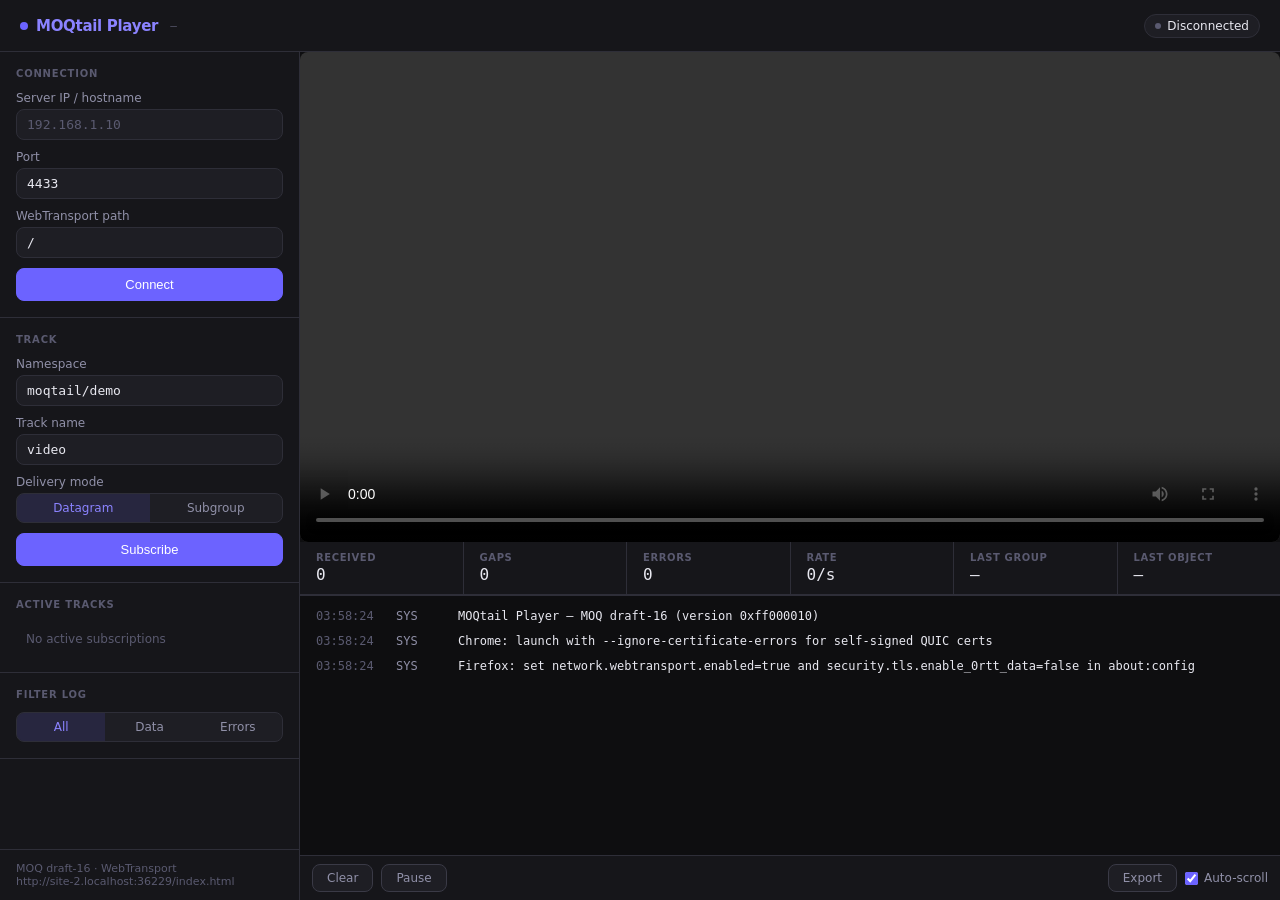
==== commit 4c59546b: "refactoring: logger is divided to separate file" ====
--- a/index.html
+++ b/index.html
@@ -1,22 +1,11 @@
-<!--
-  MOQtail Player
-
-  Original project: MOQtail
-
-  Extensions and modifications by Yahor Paulson, 2026:
-  - WebTransport browser subscriber
-  - MediaSource video playback
-  - MP4 segment buffering
-  - Buffer monitoring and playback diagnostics
-  - Adaptive streaming experiments
--->
-
 <!doctype html>
 <html lang="en">
   <head>
     <meta charset="UTF-8" />
     <meta name="viewport" content="width=device-width, initial-scale=1.0" />
     <title>MOQtail Player</title>
+    <link rel="stylesheet" href="style.css" />
+    <script type="module" src="js/player.js"></script>
     <link rel="stylesheet" href="css/styles.css" />
   </head>
   <body>
@@ -185,12 +174,11 @@
         </div>
         <div class="log-area" id="logArea"></div>
         <div class="bottom-bar">
-          <button class="bottom-btn" onclick="clearLog()">Clear</button>
-          <button class="bottom-btn" id="pauseBtn" onclick="togglePause()">
-            Pause
-          </button>
+          <button class="bottom-btn" id="clearLogBtn">Clear</button>
+          <button class="bottom-btn" id="pauseBtn">Pause</button>
+
           <div style="flex: 1"></div>
-          <button class="bottom-btn" onclick="exportLog()">Export</button>
+          <button class="bottom-btn" id="exportLogBtn">Export</button>
           <label
             style="
               display: flex;
@@ -212,899 +200,5 @@
         </div>
       </div>
     </div>
-
-    <script>
-      // ── State ──────────────────────────────────────────────────────────────────
-      let transport = null;
-      let ctrlWriter = null;
-      let ctrlReader = null;
-      let mode = "datagram";
-      let paused = false;
-      let logFilter = "all";
-      let logEntries = [];
-      let rateCounter = 0;
-      let reqIdCounter = 0;
-      let lastGroup = null,
-        lastObject = null;
-      let stats = { received: 0, gaps: 0, errors: 0 };
-      let activeSubscriptions = [];
-      const MAX_LOG = 3000;
-
-      let mediaSource = null;
-      let sourceBuffer = null; // browser buffer
-      let mseReady = false;
-
-      let firstGroupId = null; //temp
-
-      let pendingGroups = new Map(); // used for store received groups in the right order
-      let nextAppendGroup = null;
-
-      // Pre-fill from ?url= query param
-      (function () {
-        const p = new URLSearchParams(location.search);
-        if (p.get("url"))
-          document.getElementById("serverUrl").value = p.get("url");
-        document.getElementById("urlNote").textContent =
-          location.origin + location.pathname;
-      })();
-
-      setInterval(() => {
-        document.getElementById("statRate").textContent = rateCounter + "/s";
-        rateCounter = 0;
-      }, 1000);
-
-      // ── MOQ draft-16 wire format ───────────────────────────────────────────────
-      // Version: 0xff000010 (draft-16 = 0xff000000 + 16 = 0xff000010)
-      // Message frame: Type(varint) + Length(16-bit big-endian) + Payload
-      // CLIENT_SETUP = 0x20, SERVER_SETUP = 0x21
-      // SUBSCRIBE = 0x03, SUBSCRIBE_OK = 0x04, SUBSCRIBE_ERROR = 0x05
-      // ANNOUNCE = 0x07, ANNOUNCE_OK = 0x08
-      // MAX_REQUEST_ID = 0x15
-
-      const MSG_CLIENT_SETUP = 0x20;
-      const MSG_SERVER_SETUP = 0x21;
-      const MSG_SUBSCRIBE = 0x03;
-      const MSG_SUBSCRIBE_OK = 0x04;
-      const MSG_SUBSCRIBE_ERR = 0x05;
-      const MSG_ANNOUNCE = 0x07;
-      const MSG_ANNOUNCE_OK = 0x08;
-      const MSG_MAX_REQUEST_ID = 0x15;
-      const MSG_GOAWAY = 0x10;
-
-      const MOQ_VERSION = 0xff000010; //draft-16
-
-      // QUIC varint encode
-      function vi(val) {
-        if (val < 0x40) return new Uint8Array([val]);
-        if (val < 0x4000)
-          return new Uint8Array([0x40 | (val >> 8), val & 0xff]);
-        if (val < 0x40000000)
-          return new Uint8Array([
-            0x80 | (val >> 24),
-            (val >> 16) & 0xff,
-            (val >> 8) & 0xff,
-            val & 0xff,
-          ]);
-        // 8-byte for large values
-        const hi = Math.floor(val / 0x100000000);
-        const lo = val >>> 0;
-        return new Uint8Array([
-          0xc0 | (hi >> 24),
-          (hi >> 16) & 0xff,
-          (hi >> 8) & 0xff,
-          hi & 0xff,
-          (lo >> 24) & 0xff,
-          (lo >> 16) & 0xff,
-          (lo >> 8) & 0xff,
-          lo & 0xff,
-        ]);
-      }
-
-      // Length-prefixed UTF-8 string (varint len + bytes)
-      function lpStr(s) {
-        const b = new TextEncoder().encode(s);
-        return cat(vi(b.length), b);
-      }
-
-      function cat(...arrays) {
-        const total = arrays.reduce((s, a) => s + a.length, 0);
-        const out = new Uint8Array(total);
-        let off = 0;
-        for (const a of arrays) {
-          out.set(a, off);
-          off += a.length;
-        }
-        return out;
-      }
-
-      function len16(n) {
-        return new Uint8Array([(n >> 8) & 0xff, n & 0xff]);
-      }
-
-      // Frame builder: type + 16-bit length + payload
-      function frame(type, payload) {
-        return cat(vi(type), len16(payload.length), payload);
-      }
-
-      // Namespace as MOQ Tuple: varint num_elements, then each element as lpStr
-      function nsTuple(namespace) {
-        const parts = namespace.split("/");
-        let out = vi(parts.length);
-        for (const p of parts) out = cat(out, lpStr(p));
-        return out;
-      }
-
-      // ── Message builders ───────────────────────────────────────────────────────
-      function buildClientSetup() {
-        const payload = cat(vi(1), vi(2), vi(1000000));
-
-        return frame(MSG_CLIENT_SETUP, payload);
-      }
-
-      function buildSubscribe(reqId, namespace, trackName) {
-        const payload = cat(
-          vi(reqId),
-          nsTuple(namespace),
-          lpStr(trackName),
-          vi(0), // param_count = 0
-        );
-
-        return frame(MSG_SUBSCRIBE, payload);
-      }
-
-      function buildMaxRequestId(maxId) {
-        return frame(MSG_MAX_REQUEST_ID, vi(maxId));
-      }
-
-      // ── Stream reader (control stream + uni streams) ───────────────────────────
-      class BufReader {
-        constructor() {
-          this.chunks = [];
-          this.totalBuf = new Uint8Array(0);
-          this.pos = 0;
-          this.waiters = [];
-        }
-
-        feed(chunk) {
-          // Append chunk to buffer
-          const newBuf = new Uint8Array(
-            this.totalBuf.length - this.pos + chunk.length,
-          );
-          newBuf.set(this.totalBuf.slice(this.pos), 0);
-          newBuf.set(chunk, this.totalBuf.length - this.pos);
-          this.totalBuf = newBuf;
-          this.pos = 0;
-          // Wake waiting readers
-          if (this.waiters.length > 0) {
-            const resolve = this.waiters.shift();
-            resolve();
-          }
-        }
-
-        async _ensureBytes(n) {
-          while (this.pos + n > this.totalBuf.length) {
-            await new Promise((r) => this.waiters.push(r));
-          }
-        }
-
-        async readByte() {
-          await this._ensureBytes(1);
-          return this.totalBuf[this.pos++];
-        }
-
-        async readVarint() {
-          const first = await this.readByte();
-          const lenCode = (first >> 6) & 0x3;
-          if (lenCode === 0) return first & 0x3f;
-          const extra = [0, 1, 3, 7][lenCode];
-          let val = first & 0x3f;
-          for (let i = 0; i < extra; i++) {
-            val = val * 256 + (await this.readByte());
-          }
-          return val;
-        }
-
-        async readU16() {
-          const hi = await this.readByte();
-          const lo = await this.readByte();
-          return (hi << 8) | lo;
-        }
-
-        async readBytes(n) {
-          await this._ensureBytes(n);
-          const out = this.totalBuf.slice(this.pos, this.pos + n);
-          this.pos += n;
-          return out;
-        }
-
-        async readString() {
-          const len = await this.readVarint();
-          const bytes = await this.readBytes(len);
-          return new TextDecoder().decode(bytes);
-        }
-      }
-
-      // Pump a QUIC ReadableStream into a BufReader
-      function pumpStream(readable, bufReader, label) {
-        const reader = readable.getReader();
-        (async () => {
-          try {
-            while (true) {
-              const { value, done } = await reader.read();
-              if (done) break;
-
-              const bytes = new Uint8Array(value);
-
-              if (label === "control") {
-                log("debug", `CONTROL RX: ${hexDump(bytes)}`);
-              }
-
-              bufReader.feed(bytes);
-            }
-          } catch (e) {
-            log("debug", `Stream pump ended (${label}): ${e.message}`);
-          }
-        })();
-      }
-
-      //Video player initialization
-      function initVideoPlayer() {
-        const video = document.getElementById("videoPlayer");
-        setInterval(() => {
-          let bufferedSecs = 0;
-
-          if (video.buffered.length > 0) {
-            bufferedSecs =
-              video.buffered.end(video.buffered.length - 1) - video.currentTime;
-          }
-
-          const queueBytes = [...pendingGroups.values()].reduce(
-            (sum, obj) => sum + obj.payload.length,
-            0,
-          );
-
-          document.getElementById("bufferSeconds").textContent =
-            `${Math.max(0, bufferSeconds).toFixed(2)}s`;
-
-          document.getElementById("queueObjects").textContent =
-            pendingGroups.size;
-
-          document.getElementById("queueSize").textContent =
-            `${(queueBytes / 1024 / 1024).toFixed(2)} MB`;
-
-          const tn = document.getElementById("trackName").value.trim();
-          document.getElementById("currentTrack").textContent = tn || "—";
-        }, 500);
-
-        mediaSource = new MediaSource();
-        video.src = URL.createObjectURL(mediaSource);
-
-        mediaSource.addEventListener("sourceopen", () => {
-          log("info", "MediaSource opened");
-
-          sourceBuffer = mediaSource.addSourceBuffer(
-            'video/mp4; codecs="avc1.64001f"',
-          );
-
-          sourceBuffer.mode = "segments";
-
-          sourceBuffer.addEventListener("updateend", () => {
-            const video = document.getElementById("videoPlayer");
-
-            if (video.buffered.length === 0) {
-              log("debug", "buffered: empty");
-            } else {
-              for (let i = 0; i < video.buffered.length; i++) {
-                log(
-                  "debug",
-                  `buffered[${i}]=${video.buffered.start(i).toFixed(3)}-${video.buffered.end(i).toFixed(3)}`,
-                );
-                log(
-                  "debug",
-                  `current=${video.currentTime.toFixed(2)} bufferedEnd=${video.buffered.end(0).toFixed(2)}`,
-                );
-              }
-            }
-
-            appendNextSegment();
-          });
-          mseReady = true;
-          appendNextSegment();
-        });
-      }
-
-      // ── Connection ─────────────────────────────────────────────────────────────
-      async function doConnect() {
-        const host = document.getElementById("serverUrl").value.trim();
-        const port =
-          document.getElementById("serverPort").value.trim() || "4433";
-        const path = document.getElementById("serverPath").value.trim() || "/";
-        if (!host) {
-          log("error", "Enter server IP/hostname");
-          return;
-        }
-
-        const url = `https://${host}:${port}${path}`;
-        document.getElementById("serverLabel").textContent = url;
-        setStatus("connecting", "Connecting…");
-        log("info", `Connecting to ${url}`);
-        log(
-          "debug",
-          `Using MOQ version 0x${MOQ_VERSION.toString(16)} (draft-16)`,
-        );
-
-        try {
-          transport = new WebTransport(url, {
-            protocols: ["moqt-16"],
-          });
-          await transport.ready;
-          setStatus("connected", "Connected");
-          log("info", "WebTransport ready, opening control stream");
-
-          document.getElementById("connectBtn").style.display = "none";
-          document.getElementById("disconnectBtn").style.display = "";
-          document.getElementById("subscribeBtn").disabled = false;
-
-          //start video player
-          initVideoPlayer();
-
-          // Open bidirectional control stream
-          const bidi = await transport.createBidirectionalStream();
-          ctrlWriter = bidi.writable.getWriter();
-          ctrlReader = new BufReader();
-          pumpStream(bidi.readable, ctrlReader, "control");
-
-          // Send CLIENT_SETUP
-          const setup = buildClientSetup();
-          log("debug", `Sending CLIENT_SETUP: ${hexDump(setup)}`);
-          await ctrlWriter.write(setup);
-
-          log("debug", "Waiting for SERVER_SETUP...");
-
-          // Read SERVER_SETUP
-          await readServerSetup();
-
-          // Start background control message loop
-          controlLoop();
-
-          transport.closed
-            .then(() => {
-              log("info", "Connection closed by server");
-              resetUi();
-            })
-            .catch((e) => {
-              log("warn", `Connection closed: ${e.message}`);
-              resetUi();
-            });
-        } catch (e) {
-          setStatus("error", "Failed");
-          log("error", `Connect failed: ${e.message}`);
-          log(
-            "warn",
-            "Chrome tip: launch with --ignore-certificate-errors-spki-list=<fingerprint> or --ignore-certificate-errors",
-          );
-          transport = null;
-        }
-      }
-
-      async function readKeyValuePair(r) {
-        const key = await r.readVarint();
-
-        if (key % 2 === 0) {
-          const value = await r.readVarint();
-          log("debug", `Param VarInt key=${key} value=${value}`);
-          return { key, value };
-        } else {
-          const len = await r.readVarint();
-          const value = await r.readBytes(len);
-          log("debug", `Param Bytes key=${key} len=${len}`);
-          return { key, value };
-        }
-      }
-
-      async function readServerSetup() {
-        const msgType = await ctrlReader.readVarint();
-        const msgLen = await ctrlReader.readU16();
-
-        if (msgType !== MSG_SERVER_SETUP) {
-          await ctrlReader.readBytes(msgLen);
-          throw new Error(
-            `Expected SERVER_SETUP, got 0x${msgType.toString(16)}`,
-          );
-        }
-
-        const payload = await ctrlReader.readBytes(msgLen);
-        const r = new BufReader();
-        r.feed(payload);
-
-        const version = await r.readVarint();
-        const numParams = await r.readVarint();
-
-        for (let i = 0; i < numParams; i++) {
-          await readKeyValuePair(r);
-        }
-
-        log("info", `SERVER_SETUP: selected version=0x${version.toString(16)}`);
-      }
-
-      async function controlLoop() {
-        try {
-          while (true) {
-            const msgType = await ctrlReader.readVarint();
-            const msgLen = await ctrlReader.readU16();
-            log("debug", `Control msg 0x${msgType.toString(16)} len=${msgLen}`);
-
-            switch (msgType) {
-              case MSG_SUBSCRIBE_OK: {
-                const reqId = await ctrlReader.readVarint(); //subscribe request ID
-                const trackAlias = await ctrlReader.readVarint();
-                const expires = await ctrlReader.readVarint();
-                const groupOrder = await ctrlReader.readVarint();
-                const contentExists = await ctrlReader.readVarint();
-                if (contentExists) {
-                  await ctrlReader.readVarint(); // largest group
-                  await ctrlReader.readVarint(); // largest object
-                }
-                const numParams = await ctrlReader.readVarint();
-                for (let i = 0; i < numParams; i++) {
-                  const k = await ctrlReader.readVarint();
-                  const vl = await ctrlReader.readVarint();
-                  await ctrlReader.readBytes(vl);
-                }
-                log(
-                  "info",
-                  `SUBSCRIBE_OK reqId=${reqId} alias=${trackAlias} contentExists=${contentExists}`,
-                );
-                // Find pending sub and mark as live
-                const sub = activeSubscriptions.find((s) => s.reqId === reqId);
-                if (sub) {
-                  sub.alias = trackAlias;
-                  sub.live = true;
-                  renderTrackList();
-                }
-                break;
-              }
-              case MSG_SUBSCRIBE_ERR: {
-                const reqId = await ctrlReader.readVarint();
-                const code = await ctrlReader.readVarint();
-                const reason = await ctrlReader.readString();
-                const alias = await ctrlReader.readVarint();
-                log(
-                  "error",
-                  `SUBSCRIBE_ERROR reqId=${reqId} code=${code} reason="${reason}"`,
-                );
-                break;
-              }
-              case MSG_ANNOUNCE: {
-                // namespace tuple + params — skip
-                const numParts = await ctrlReader.readVarint();
-                for (let i = 0; i < numParts; i++)
-                  await ctrlReader.readString();
-                const numParams = await ctrlReader.readVarint();
-                for (let i = 0; i < numParams; i++) {
-                  const k = await ctrlReader.readVarint();
-                  const vl = await ctrlReader.readVarint();
-                  await ctrlReader.readBytes(vl);
-                }
-                // send ANNOUNCE_OK with empty namespace (just ack)
-                const ackPayload = vi(0); // 0 namespace elements
-                await ctrlWriter.write(frame(MSG_ANNOUNCE_OK, ackPayload));
-                log("debug", "Handled ANNOUNCE → sent ANNOUNCE_OK");
-                break;
-              }
-              case MSG_MAX_REQUEST_ID: {
-                const maxId = await ctrlReader.readVarint();
-                log("debug", `MAX_REQUEST_ID=${maxId}`);
-                break;
-              }
-              case MSG_GOAWAY: {
-                const newSessionUri = await ctrlReader.readString();
-                log("warn", `GOAWAY new_session_uri="${newSessionUri}"`);
-                break;
-              }
-              default: {
-                // Skip unknown message
-                await ctrlReader.readBytes(msgLen);
-                log(
-                  "debug",
-                  `Unknown control msg 0x${msgType.toString(16)} skipped`,
-                );
-              }
-            }
-          }
-        } catch (e) {
-          log("debug", `Control loop ended: ${e.message}`);
-        }
-      }
-
-      function doDisconnect() {
-        if (transport)
-          transport.close({ closeCode: 0, reason: "User disconnected" });
-        resetUi();
-      }
-
-      function resetUi() {
-        document.getElementById("connectBtn").style.display = "";
-        document.getElementById("disconnectBtn").style.display = "none";
-        document.getElementById("subscribeBtn").disabled = true;
-        setStatus("idle", "Disconnected");
-        transport = null;
-        ctrlWriter = null;
-        ctrlReader = null;
-      }
-
-      // ── Subscribe ──────────────────────────────────────────────────────────────
-      async function doSubscribe() {
-        if (!transport || !ctrlWriter) {
-          log("error", "Not connected");
-          return;
-        }
-        const ns = document.getElementById("namespace").value.trim();
-        const tn = document.getElementById("trackName").value.trim();
-        if (!ns || !tn) {
-          log("error", "Namespace and track name required");
-          return;
-        }
-
-        const reqId = reqIdCounter;
-        reqIdCounter += 2; // clients use even IDs per spec
-
-        const sub = { reqId, ns, tn, alias: null, live: false, mode };
-        activeSubscriptions.push(sub);
-        renderTrackList();
-
-        const msg = buildSubscribe(reqId, ns, tn);
-        log(
-          "info",
-          `SUBSCRIBE reqId=${reqId} ns="${ns}" track="${tn}" mode=${mode}`,
-        );
-        log("debug", `SUBSCRIBE bytes: ${hexDump(msg)}`);
-
-        try {
-          await ctrlWriter.write(msg);
-        } catch (e) {
-          log("error", `Subscribe send failed: ${e.message}`);
-          return;
-        }
-
-        // Start data reception based on mode
-        if (mode === "datagram") {
-          listenDatagrams(reqId);
-        } else {
-          listenStreams(reqId);
-        }
-      }
-
-      // ── Datagram reception ─────────────────────────────────────────────────────
-      // DatagramObject wire (draft-16):
-      // track_alias(vi) group_id(vi) object_id(vi) publisher_priority(vi) extension_headers_length(vi) [ext bytes] payload
-      async function listenDatagrams(forReqId) {
-        log("info", `Listening for datagrams (will filter alias=${forReqId})…`);
-        const dgReader = transport.datagrams.readable.getReader();
-        try {
-          while (true) {
-            const { value, done } = await dgReader.read();
-            if (done) break;
-            try {
-              const bytes = new Uint8Array(value);
-              let off = 0;
-              function rv() {
-                const r = readVarintAt(bytes, off);
-                off += r.len;
-                return r.val;
-              }
-              const trackAlias = rv();
-              const groupId = rv();
-              const objectId = rv();
-              const pubPriority = rv();
-              const extLen = rv();
-              off += extLen; // skip extension headers
-              const payload = bytes.slice(off);
-              processObject(trackAlias, groupId, objectId, payload.length);
-            } catch (e) {
-              stats.errors++;
-              document.getElementById("statErrors").textContent = stats.errors;
-              log("error", `Datagram parse error: ${e.message}`);
-            }
-          }
-        } catch (e) {
-          log("warn", `Datagram reader ended: ${e.message}`);
-        }
-      }
-
-      // ── Subgroup stream reception ──────────────────────────────────────────────
-      // Subgroup stream header (draft-16):
-      // stream_type(vi=0x04) track_alias(vi) group_id(vi) subgroup_id(vi) publisher_priority(vi)
-      // Then objects: object_id(vi) extension_headers_length(vi) [ext bytes] payload_length(vi) payload
-      async function listenStreams(forReqId) {
-        log("info", "Listening for unidirectional streams…");
-        const streamReader =
-          transport.incomingUnidirectionalStreams.getReader();
-        try {
-          while (true) {
-            const { value: stream, done } = await streamReader.read();
-            if (done) break;
-            log("debug", "Accepted uni stream");
-            handleSubgroupStream(stream).catch((e) =>
-              log("debug", `Stream ended: ${e.message}`),
-            );
-          }
-        } catch (e) {
-          log("warn", `Stream accept ended: ${e.message}`);
-        }
-      }
-
-      async function handleSubgroupStream(stream) {
-        const sr = new BufReader();
-        pumpStream(stream, sr, "subgroup");
-
-        const streamType = await sr.readVarint();
-        const trackAlias = await sr.readVarint();
-        const groupId = await sr.readVarint();
-        const subgroupId = await sr.readVarint();
-        const publisherPriority = await sr.readByte(); // важно: u8, не varint
-
-        log(
-          "debug",
-          `Subgroup stream: type=${streamType} alias=${trackAlias} g=${groupId} sub=${subgroupId} prio=${publisherPriority}`,
-        );
-
-        const objectIdDelta = await sr.readVarint();
-        log("debug", `objectIdDelta=${objectIdDelta}`);
-
-        const extLen = await sr.readVarint();
-        log("debug", `extLen=${extLen}`);
-
-        if (extLen > 0) {
-          await sr.readBytes(extLen);
-        }
-
-        const payloadLen = await sr.readVarint();
-        log("debug", `payloadLen=${payloadLen}`);
-
-        const payload = await sr.readBytes(payloadLen);
-
-        handlePayload(trackAlias, groupId, objectIdDelta, payload);
-
-        processObject(trackAlias, groupId, objectIdDelta, payload.length);
-      }
-
-      function handlePayload(trackAlias, groupId, objectId, payload) {
-        pendingGroups.set(groupId, { groupId, objectId, payload });
-
-        log(
-          "debug",
-          `Stored pending g=${groupId} pending=${pendingGroups.size}`,
-        );
-
-        if (nextAppendGroup === null) {
-          nextAppendGroup = groupId;
-          firstGroupId = groupId;
-          log("debug", `Start append order from g=${groupId}`);
-        }
-
-        appendNextSegment();
-      }
-
-      function appendNextSegment() {
-        if (!mseReady || !sourceBuffer || sourceBuffer.updating) return;
-        if (!mediaSource || mediaSource.readyState !== "open") return;
-        if (nextAppendGroup === null) return;
-
-        const next = pendingGroups.get(nextAppendGroup);
-
-        if (!next) {
-          log("debug", `Waiting for g=${nextAppendGroup}`);
-          return;
-        }
-
-        pendingGroups.delete(nextAppendGroup);
-
-        try {
-          log(
-            "debug",
-            `Appending g=${next.groupId} pending=${pendingGroups.size}`,
-          );
-
-          sourceBuffer.timestampOffset = next.groupId - firstGroupId;
-          sourceBuffer.appendBuffer(next.payload);
-
-          log(
-            "debug",
-            `Appended segment to SourceBuffer: g=${next.groupId} o=${next.objectId} size=${next.payload.length}`,
-          );
-
-          nextAppendGroup++;
-        } catch (e) {
-          log("error", `Failed to append segment: ${e.message}`);
-        }
-      }
-
-      // ── Object processing ──────────────────────────────────────────────────────
-      function processObject(trackAlias, groupId, objectId, payloadLen) {
-        rateCounter++;
-        stats.received++;
-
-        let gapFlag = false;
-        if (lastGroup !== null) {
-          if (
-            groupId === lastGroup &&
-            objectId !== lastObject + 1 &&
-            !(objectId === 0 && groupId > lastGroup)
-          ) {
-            stats.gaps++;
-            document.getElementById("statGaps").textContent = stats.gaps;
-            gapFlag = true;
-          } else if (groupId > lastGroup + 1) {
-            stats.gaps++;
-            document.getElementById("statGaps").textContent = stats.gaps;
-            gapFlag = true;
-          }
-        }
-        lastGroup = groupId;
-        lastObject = objectId;
-
-        document.getElementById("statReceived").textContent = stats.received;
-        document.getElementById("statGroup").textContent = groupId;
-        document.getElementById("statObject").textContent = objectId;
-
-        const shouldLog =
-          stats.received <= 10 || stats.received % 100 === 0 || gapFlag;
-        if (shouldLog) {
-          const tag = gapFlag
-            ? '<span class="gap-tag">GAP</span>'
-            : '<span class="ok-tag">OK</span>';
-          log(
-            "recv",
-            `#${stats.received} alias=${trackAlias} g=${groupId} o=${objectId} ${payloadLen}B ${tag}`,
-          );
-        }
-      }
-
-      // ── Varint read from byte array ────────────────────────────────────────────
-      function readVarintAt(buf, off) {
-        const first = buf[off];
-        const lc = (first >> 6) & 0x3;
-        if (lc === 0) return { val: first & 0x3f, len: 1 };
-        const extra = [0, 1, 3, 7][lc];
-        let val = first & 0x3f;
-        for (let i = 1; i <= extra; i++) val = val * 256 + buf[off + i];
-        return { val, len: 1 + extra };
-      }
-
-      // ── UI helpers ─────────────────────────────────────────────────────────────
-      function setMode(m) {
-        mode = m;
-        document
-          .getElementById("modeDatagramBtn")
-          .classList.toggle("active", m === "datagram");
-        document
-          .getElementById("modeStreamBtn")
-          .classList.toggle("active", m === "subgroup");
-      }
-
-      function setStatus(type, text) {
-        document.getElementById("statusBadge").className =
-          "status-badge " + type;
-        document.getElementById("statusText").textContent = text;
-      }
-
-      function renderTrackList() {
-        const list = document.getElementById("tracksList");
-        if (activeSubscriptions.length === 0) {
-          list.innerHTML =
-            '<div style="font-size:12px;color:var(--text3);padding:2px">No active subscriptions</div>';
-          return;
-        }
-        list.innerHTML = "";
-        activeSubscriptions.forEach((s, i) => {
-          const el = document.createElement("div");
-          el.className =
-            "track-item" +
-            (i === activeSubscriptions.length - 1 ? " active" : "");
-          el.innerHTML = `<div class="track-icon">${i + 1}</div>
-      <div class="track-name">${s.tn}</div>
-      <div class="track-badge badge-live">${s.live ? "LIVE" : "…"}</div>`;
-          el.title = `${s.ns}/${s.tn} reqId=${s.reqId} alias=${s.alias}`;
-          el.onclick = () => {
-            document
-              .querySelectorAll(".track-item")
-              .forEach((x) => x.classList.remove("active"));
-            el.classList.add("active");
-            document.getElementById("namespace").value = s.ns;
-            document.getElementById("trackName").value = s.tn;
-          };
-          list.appendChild(el);
-        });
-      }
-
-      function log(level, msg) {
-        const ts = new Date().toTimeString().slice(0, 8);
-        logEntries.push({ level, ts, msg });
-        if (logEntries.length > MAX_LOG) logEntries.shift();
-        if (!paused && (logFilter === "all" || level === logFilter))
-          appendLog({ level, ts, msg });
-      }
-
-      function appendLog(entry) {
-        const area = document.getElementById("logArea");
-        const el = document.createElement("div");
-        el.className = `log-entry ${entry.level}`;
-        const lv = {
-          info: "INFO",
-          recv: "RECV",
-          warn: "WARN",
-          error: "ERR ",
-          debug: "DBG ",
-          system: "SYS ",
-        };
-        el.innerHTML = `<span class="log-ts">${entry.ts}</span><span class="log-level">${lv[entry.level] || entry.level}</span><span class="log-msg">${entry.msg}</span>`;
-        area.appendChild(el);
-        while (area.children.length > MAX_LOG)
-          area.removeChild(area.firstChild);
-        if (document.getElementById("autoScroll").checked)
-          area.scrollTop = area.scrollHeight;
-      }
-
-      function setFilter(f, btn) {
-        logFilter = f;
-        document
-          .querySelectorAll(".toggle-group .toggle-btn")
-          .forEach((b) => b.classList.remove("active"));
-        btn.classList.add("active");
-        const area = document.getElementById("logArea");
-        area.innerHTML = "";
-        (f === "all"
-          ? logEntries
-          : logEntries.filter((e) => e.level === f)
-        ).forEach(appendLog);
-        area.scrollTop = area.scrollHeight;
-      }
-
-      function clearLog() {
-        logEntries = [];
-        document.getElementById("logArea").innerHTML = "";
-      }
-
-      function togglePause() {
-        paused = !paused;
-        const btn = document.getElementById("pauseBtn");
-        btn.textContent = paused ? "Resume" : "Pause";
-        btn.style.color = paused ? "var(--amber)" : "";
-      }
-
-      function exportLog() {
-        const text = logEntries
-          .map(
-            (e) =>
-              `${e.ts} [${e.level.toUpperCase()}] ${e.msg.replace(/<[^>]+>/g, "")}`,
-          )
-          .join("\n");
-        const a = Object.assign(document.createElement("a"), {
-          href: URL.createObjectURL(new Blob([text], { type: "text/plain" })),
-          download: `moqtail-log-${Date.now()}.txt`,
-        });
-        a.click();
-      }
-
-      function hexDump(bytes) {
-        return (
-          Array.from(bytes.slice(0, 32))
-            .map((b) => b.toString(16).padStart(2, "0"))
-            .join(" ") + (bytes.length > 32 ? "…" : "")
-        );
-      }
-
-      // ── Startup messages ───────────────────────────────────────────────────────
-      log("system", "MOQtail Player — MOQ draft-16 (version 0xff000010)");
-      log(
-        "system",
-        "Chrome: launch with --ignore-certificate-errors for self-signed QUIC certs",
-      );
-      log(
-        "system",
-        "Firefox: set network.webtransport.enabled=true and security.tls.enable_0rtt_data=false in about:config",
-      );
-    </script>
   </body>
 </html>
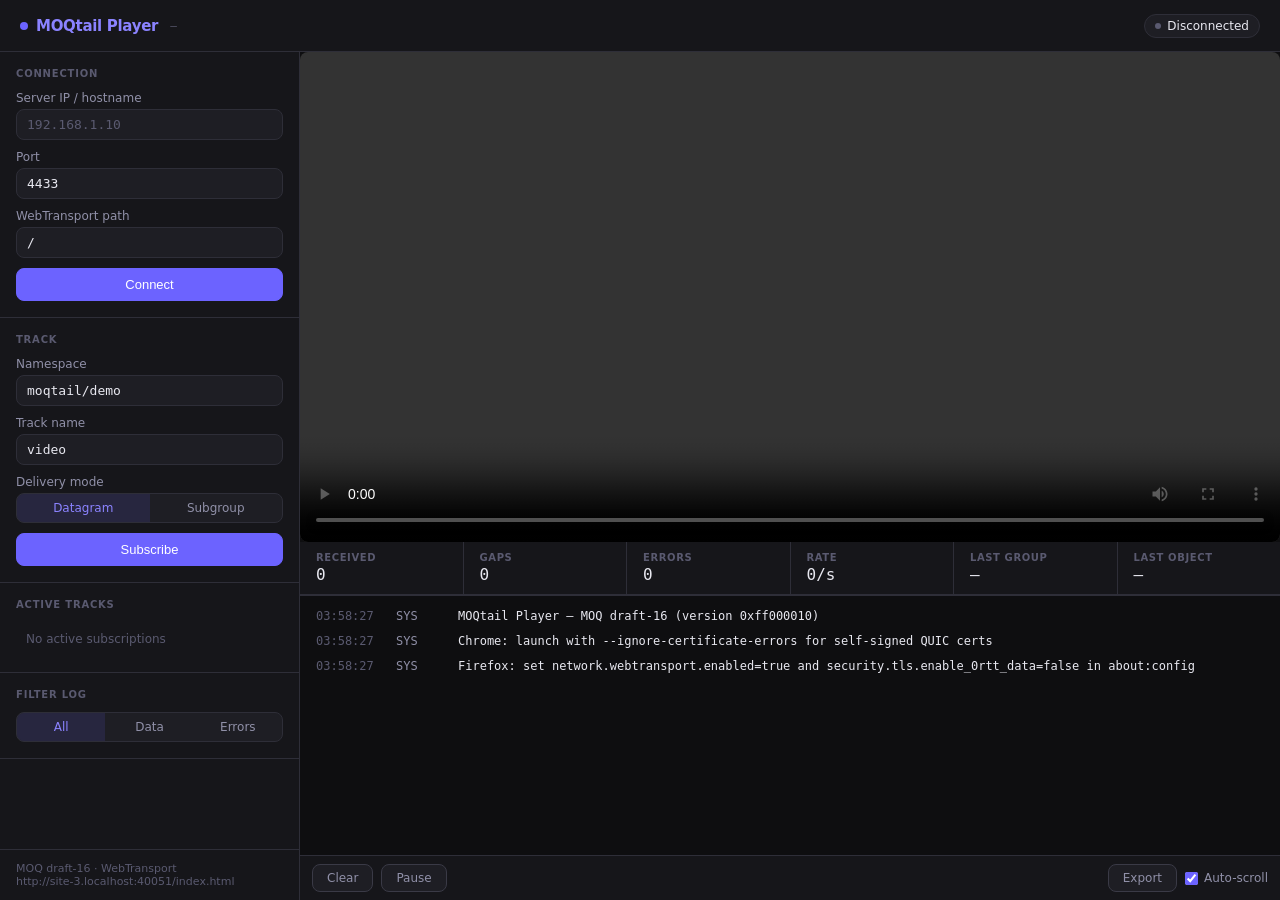
==== commit 50830499: "refactoring: video buffer logic is moved to separated file" ====
--- a/index.html
+++ b/index.html
@@ -44,15 +44,8 @@
             <input type="text" id="serverPath" value="/" />
           </div>
           <div class="btn-row" style="margin-top: 10px">
-            <button class="btn primary" id="connectBtn" onclick="doConnect()">
-              Connect
-            </button>
-            <button
-              class="btn danger"
-              id="disconnectBtn"
-              onclick="doDisconnect()"
-              style="display: none"
-            >
+            <button class="btn primary" id="connectBtn">Connect</button>
+            <button class="btn danger" id="disconnectBtn" style="display: none">
               Disconnect
             </button>
           </div>
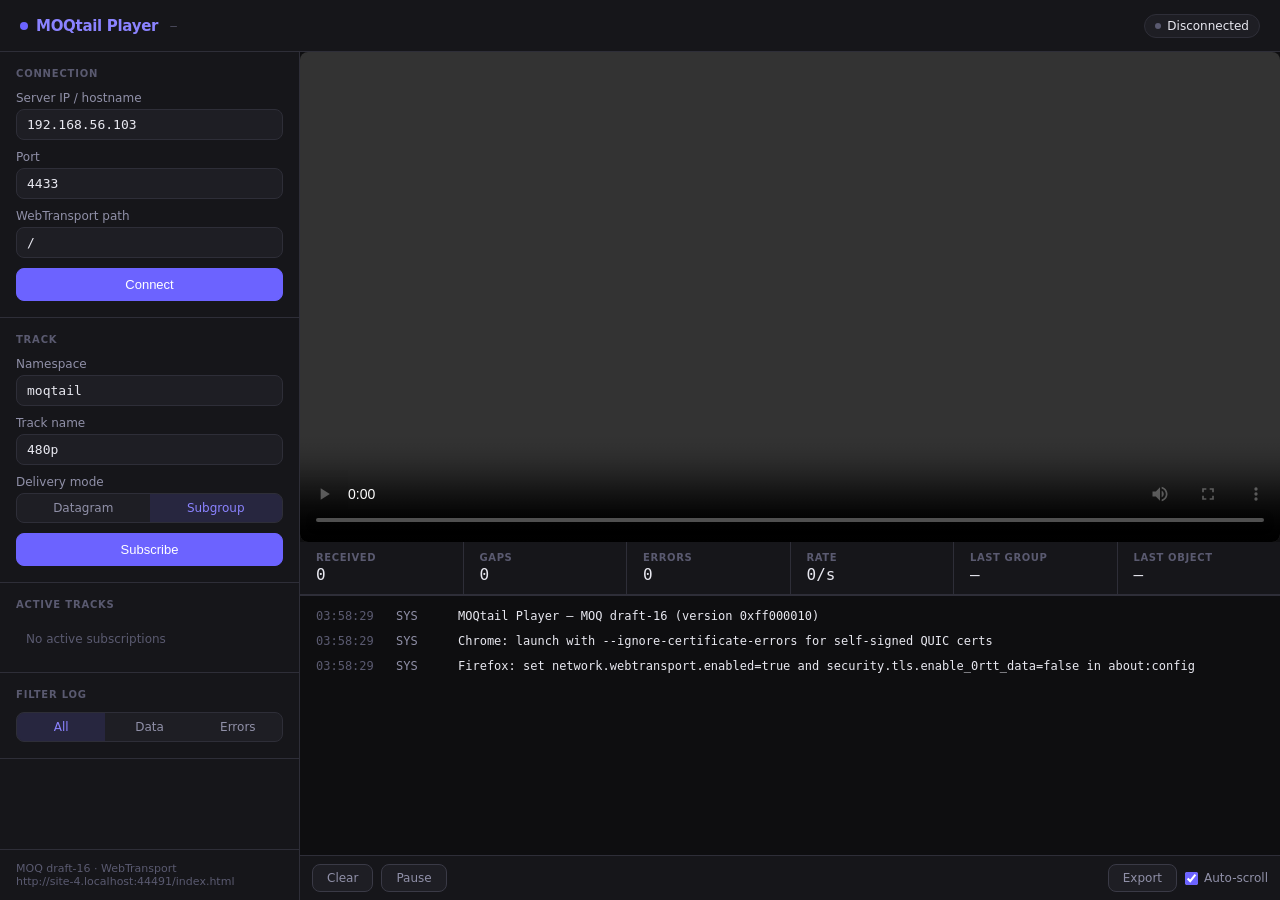
==== commit 469144e6: "switch between tracks, hardcoded buffer size of video before and after current time" ====
--- a/index.html
+++ b/index.html
@@ -4,7 +4,6 @@
     <meta charset="UTF-8" />
     <meta name="viewport" content="width=device-width, initial-scale=1.0" />
     <title>MOQtail Player</title>
-    <link rel="stylesheet" href="style.css" />
     <script type="module" src="js/player.js"></script>
     <link rel="stylesheet" href="css/styles.css" />
   </head>
@@ -33,7 +32,7 @@
           <div class="section-label">Connection</div>
           <div class="field">
             <label>Server IP / hostname</label>
-            <input type="text" id="serverUrl" placeholder="192.168.1.10" />
+            <input type="text" id="serverUrl" value="192.168.56.103" />
           </div>
           <div class="field">
             <label>Port</label>
@@ -58,8 +57,8 @@
             <input
               type="text"
               id="namespace"
-              value="moqtail/demo"
-              placeholder="moqtail/demo"
+              value="moqtail"
+              placeholder="moqtail"
             />
           </div>
           <div class="field">
@@ -67,35 +66,20 @@
             <input
               type="text"
               id="trackName"
-              value="video"
+              value="480p"
               placeholder="video"
             />
           </div>
           <div class="field" style="margin-bottom: 10px">
             <label>Delivery mode</label>
             <div class="toggle-group">
-              <button
-                class="toggle-btn active"
-                id="modeDatagramBtn"
-                onclick="setMode('datagram')"
-              >
-                Datagram
-              </button>
-              <button
-                class="toggle-btn"
-                id="modeStreamBtn"
-                onclick="setMode('subgroup')"
-              >
+              <button class="toggle-btn" id="modeDatagramBtn">Datagram</button>
+              <button class="toggle-btn active" id="modeStreamBtn">
                 Subgroup
               </button>
             </div>
           </div>
-          <button
-            class="btn primary"
-            id="subscribeBtn"
-            onclick="doSubscribe()"
-            disabled
-          >
+          <button class="btn primary" id="subscribeBtn" disabled>
             Subscribe
           </button>
         </div>
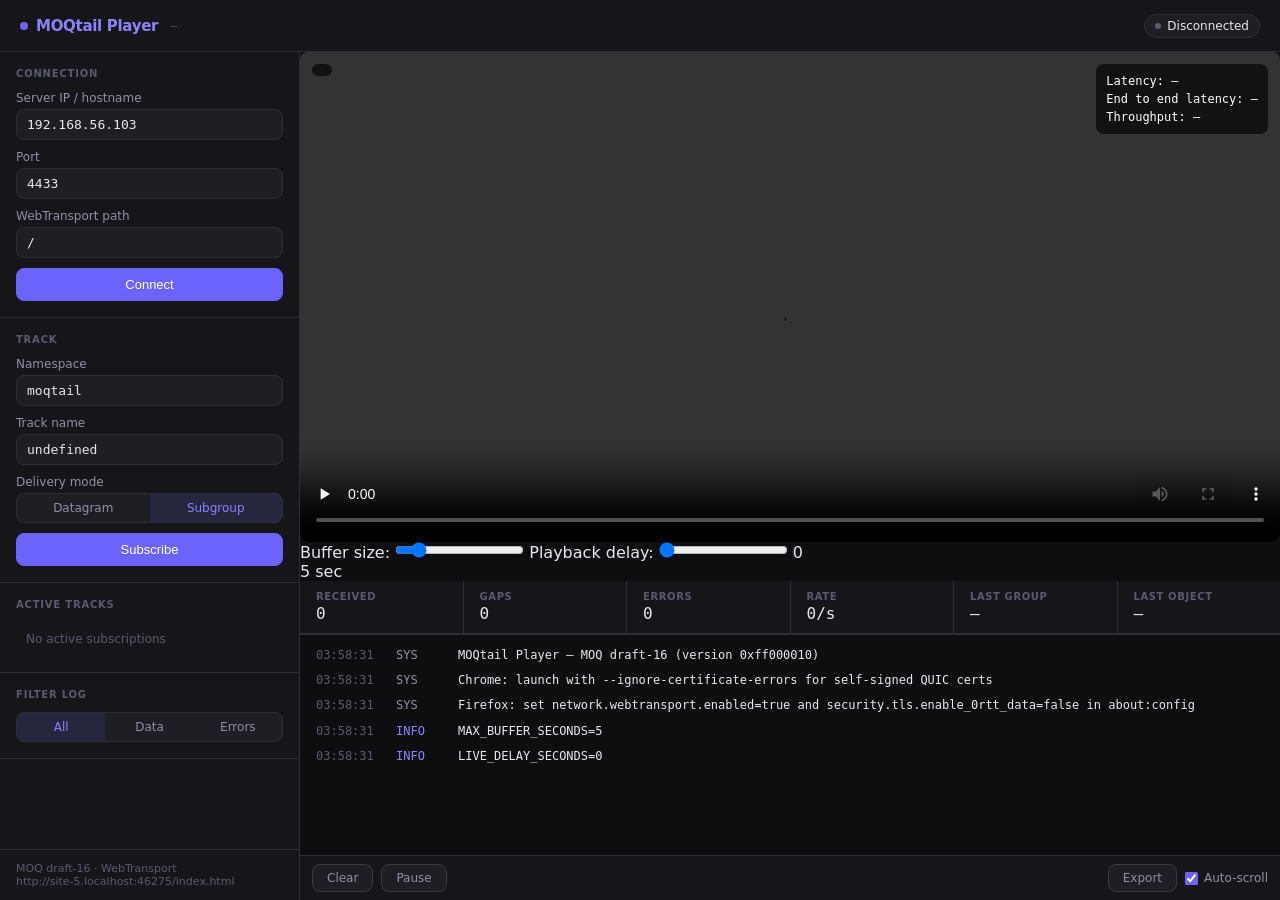
==== commit 4cb939d4: "latency delay buffersize features" ====
--- a/index.html
+++ b/index.html
@@ -66,7 +66,7 @@
             <input
               type="text"
               id="trackName"
-              value="480p"
+              value="undefined"
               placeholder="video"
             />
           </div>
@@ -115,14 +115,53 @@
       </div>
 
       <div class="content">
-        <div class="video-preview" id="videoPreview" style="display: flex">
+        <div
+          class="video-preview"
+          id="videoPreview"
+          style="display: flex; position: relative"
+        >
           <video
             id="videoPlayer"
             controls
             autoplay
             style="width: 100%; border-radius: var(--radius)"
           ></video>
-        </div>
+
+          <div id="videoTrackNameOverlay"></div>
+
+          <div id="videoStatsOverlay">
+            <div>Latency: <span id="latencyOverlay">—</span></div>
+            <div>
+              End to end latency: <span id="endToEndLatencyOverlay">—</span>
+            </div>
+            <div>Throughput: <span id="throughputOverlay">—</span></div>
+          </div>
+        </div>
+        <div class="buffer-bar">
+          <label for="bufferSizeInput"> Buffer size: </label>
+
+          <input
+            id="bufferSizeInput"
+            type="range"
+            min="1"
+            max="30"
+            step="1"
+            value="5"
+          />
+
+          <label for="delayInput"> Playback delay: </label>
+          <input
+            id="delayInput"
+            type="range"
+            min="0"
+            max="10000"
+            step="500"
+            value="0"
+          />
+          <span id="delayValue">0</span>
+        </div>
+
+        <span id="bufferSizeValue">bufferSize</span>
         <div class="stats-bar">
           <div class="stat-cell">
             <div class="stat-label">Received</div>
--- a/css/styles.css
+++ b/css/styles.css
@@ -444,3 +444,38 @@
   background: var(--border2);
   border-radius: 3px;
 }
+
+#videoTrackNameOverlay {
+  position: absolute;
+  top: 12px;
+  left: 12px;
+  padding: 6px 10px;
+  border-radius: 8px;
+  background: rgba(0, 0, 0, 0.65);
+  color: white;
+  font-size: 13px;
+  font-family: var(--mono);
+}
+#delayOverlay {
+  position: absolute;
+  bottom: 12px;
+  left: 12px;
+  padding: 6px 10px;
+  border-radius: 8px;
+  background: rgba(0, 0, 0, 0.65);
+  color: white;
+  font-size: 13px;
+  font-family: var(--mono);
+}
+#videoStatsOverlay {
+  position: absolute;
+  top: 12px;
+  right: 12px;
+  padding: 8px 10px;
+  border-radius: 8px;
+  background: rgba(0, 0, 0, 0.65);
+  color: white;
+  font-size: 12px;
+  font-family: var(--mono);
+  line-height: 1.5;
+}
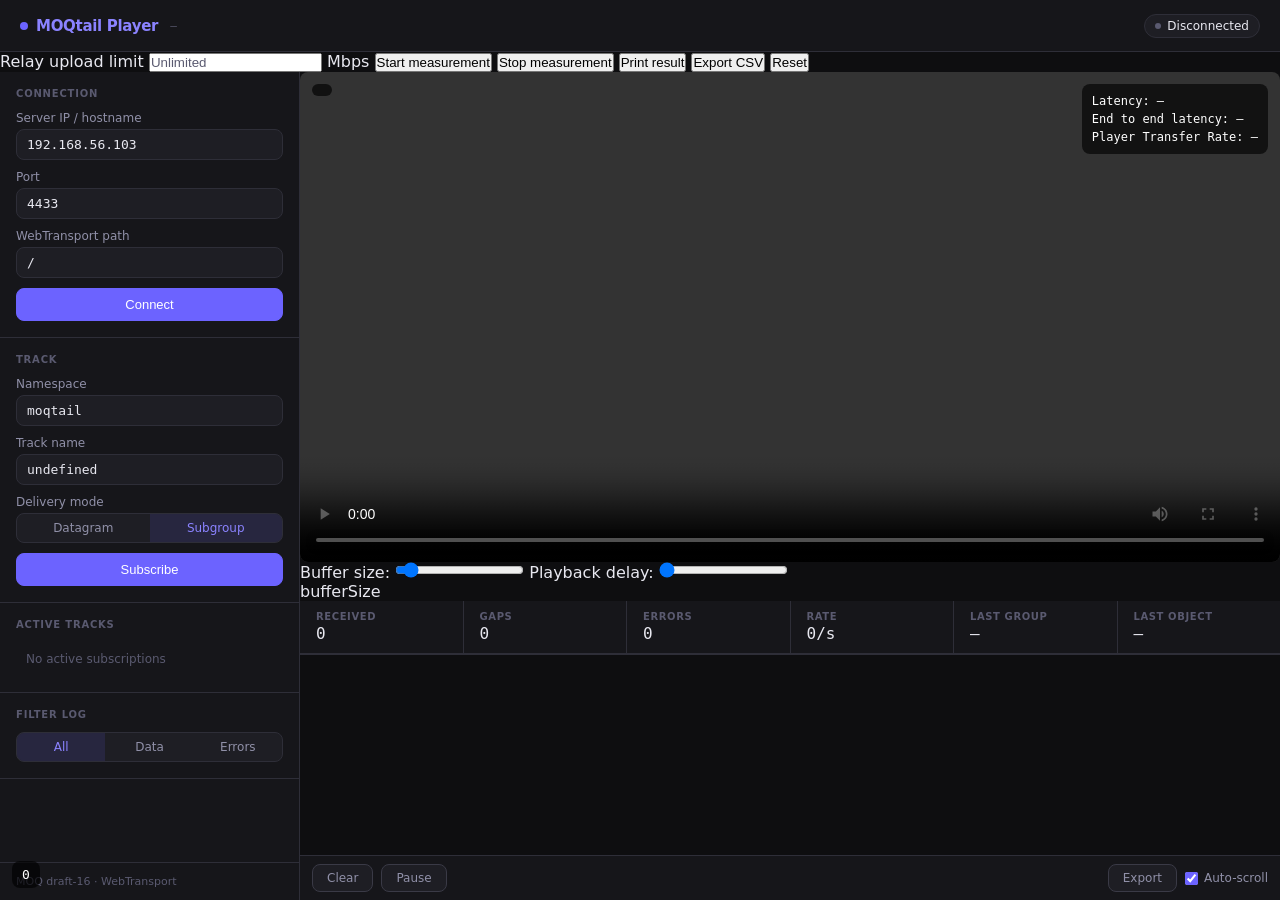
==== commit b63c7263: "stats for detecting publishing behaviour while streaming by time and latency" ====
--- a/index.html
+++ b/index.html
@@ -26,6 +26,30 @@
       </div>
     </div>
 
+    <div class="measurement-controls">
+      <label for="uploadLimitInput"> Relay upload limit </label>
+
+      <input
+        id="uploadLimitInput"
+        type="number"
+        min="0"
+        step="1"
+        placeholder="Unlimited"
+      />
+
+      <span>Mbps</span>
+
+      <button id="startMeasurementBtn">Start measurement</button>
+
+      <button id="stopMeasurementBtn">Stop measurement</button>
+
+      <button id="printMeasurementBtn">Print result</button>
+
+      <button id="exportMeasurementBtn">Export CSV</button>
+
+      <button id="resetMeasurementBtn">Reset</button>
+    </div>
+
     <div class="main">
       <div class="sidebar">
         <div class="sidebar-section">
@@ -134,7 +158,9 @@
             <div>
               End to end latency: <span id="endToEndLatencyOverlay">—</span>
             </div>
-            <div>Throughput: <span id="throughputOverlay">—</span></div>
+            <div>
+              Player Transfer Rate: <span id="throughputOverlay">—</span>
+            </div>
           </div>
         </div>
         <div class="buffer-bar">
@@ -146,7 +172,7 @@
             min="1"
             max="30"
             step="1"
-            value="5"
+            value="3"
           />
 
           <label for="delayInput"> Playback delay: </label>
@@ -158,7 +184,7 @@
             step="500"
             value="0"
           />
-          <span id="delayValue">0</span>
+          <span id="delayOverlay">0</span>
         </div>
 
         <span id="bufferSizeValue">bufferSize</span>
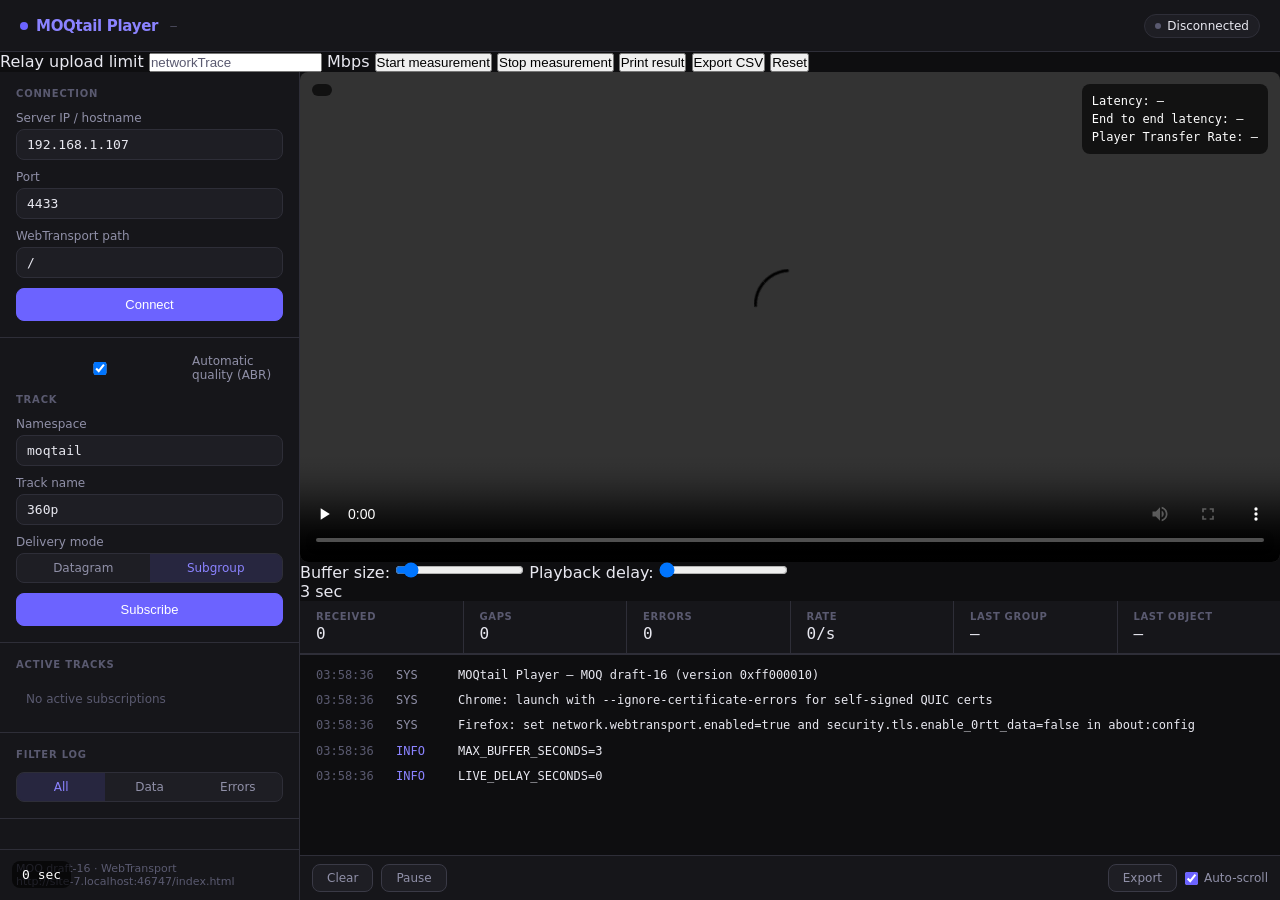
==== commit 7e86689b: "implemented ABR for video groups" ====
--- a/index.html
+++ b/index.html
@@ -9,16 +9,8 @@
   </head>
   <body>
     <div class="topbar">
-      <div class="logo">
-        <div class="logo-dot"></div>
-        MOQtail Player
-      </div>
-      <div
-        style="font-size: 11px; color: var(--text3); font-family: var(--mono)"
-        id="serverLabel"
-      >
-        —
-      </div>
+      <div class="logo"><div class="logo-dot"></div>MOQtail Player</div>
+      <div style="font-size: 11px; color: var(--text3); font-family: var(--mono)" id="serverLabel">—</div>
       <div class="topbar-spacer"></div>
       <div class="status-badge" id="statusBadge">
         <div class="status-dot"></div>
@@ -27,26 +19,13 @@
     </div>
 
     <div class="measurement-controls">
-      <label for="uploadLimitInput"> Relay upload limit </label>
-
-      <input
-        id="uploadLimitInput"
-        type="number"
-        min="0"
-        step="1"
-        placeholder="Unlimited"
-      />
-
+      <label for="uploadLimitInput">Relay upload limit</label>
+      <input id="uploadLimitInput" type="text" min="0" step="1" placeholder="networkTrace" />
       <span>Mbps</span>
-
       <button id="startMeasurementBtn">Start measurement</button>
-
       <button id="stopMeasurementBtn">Stop measurement</button>
-
       <button id="printMeasurementBtn">Print result</button>
-
       <button id="exportMeasurementBtn">Export CSV</button>
-
       <button id="resetMeasurementBtn">Reset</button>
     </div>
 
@@ -56,7 +35,7 @@
           <div class="section-label">Connection</div>
           <div class="field">
             <label>Server IP / hostname</label>
-            <input type="text" id="serverUrl" value="192.168.56.103" />
+            <input type="text" id="serverUrl" value="192.168.1.107" />
           </div>
           <div class="field">
             <label>Port</label>
@@ -68,67 +47,49 @@
           </div>
           <div class="btn-row" style="margin-top: 10px">
             <button class="btn primary" id="connectBtn">Connect</button>
-            <button class="btn danger" id="disconnectBtn" style="display: none">
-              Disconnect
-            </button>
+            <button class="btn danger" id="disconnectBtn" style="display: none">Disconnect</button>
           </div>
         </div>
 
         <div class="sidebar-section">
+          <div class="field" style="margin-bottom: 12px">
+            <label style="display: flex; align-items: center; gap: 8px">
+              <input id="abrEnabled" type="checkbox" checked />
+              Automatic quality (ABR)
+            </label>
+          </div>
           <div class="section-label">Track</div>
           <div class="field">
             <label>Namespace</label>
-            <input
-              type="text"
-              id="namespace"
-              value="moqtail"
-              placeholder="moqtail"
-            />
+            <input type="text" id="namespace" value="moqtail" placeholder="moqtail" />
           </div>
           <div class="field">
             <label>Track name</label>
-            <input
-              type="text"
-              id="trackName"
-              value="undefined"
-              placeholder="video"
-            />
+            <input type="text" id="trackName" value="360p" placeholder="video" />
           </div>
           <div class="field" style="margin-bottom: 10px">
             <label>Delivery mode</label>
             <div class="toggle-group">
               <button class="toggle-btn" id="modeDatagramBtn">Datagram</button>
-              <button class="toggle-btn active" id="modeStreamBtn">
-                Subgroup
-              </button>
+              <button class="toggle-btn active" id="modeStreamBtn">Subgroup</button>
             </div>
           </div>
-          <button class="btn primary" id="subscribeBtn" disabled>
-            Subscribe
-          </button>
+          <button class="btn primary" id="subscribeBtn" disabled>Subscribe</button>
         </div>
 
         <div class="sidebar-section">
           <div class="section-label">Active tracks</div>
           <div class="tracks-list" id="tracksList">
-            <div style="font-size: 12px; color: var(--text3); padding: 2px">
-              No active subscriptions
-            </div>
+            <div style="font-size: 12px; color: var(--text3); padding: 2px">No active subscriptions</div>
           </div>
         </div>
 
         <div class="sidebar-section">
           <div class="section-label">Filter log</div>
           <div class="toggle-group">
-            <button class="toggle-btn active" onclick="setFilter('all', this)">
-              All
-            </button>
-            <button class="toggle-btn" onclick="setFilter('recv', this)">
-              Data
-            </button>
-            <button class="toggle-btn" onclick="setFilter('error', this)">
-              Errors
-            </button>
+            <button class="toggle-btn active" onclick="setFilter('all', this)">All</button>
+            <button class="toggle-btn" onclick="setFilter('recv', this)">Data</button>
+            <button class="toggle-btn" onclick="setFilter('error', this)">Errors</button>
           </div>
         </div>
 
@@ -139,104 +100,42 @@
       </div>
 
       <div class="content">
-        <div
-          class="video-preview"
-          id="videoPreview"
-          style="display: flex; position: relative"
-        >
-          <video
-            id="videoPlayer"
-            controls
-            autoplay
-            style="width: 100%; border-radius: var(--radius)"
-          ></video>
-
+        <div class="video-preview" id="videoPreview" style="display: flex; position: relative">
+          <video id="videoPlayer" controls autoplay style="width: 100%; border-radius: var(--radius)"></video>
           <div id="videoTrackNameOverlay"></div>
-
           <div id="videoStatsOverlay">
             <div>Latency: <span id="latencyOverlay">—</span></div>
-            <div>
-              End to end latency: <span id="endToEndLatencyOverlay">—</span>
-            </div>
-            <div>
-              Player Transfer Rate: <span id="throughputOverlay">—</span>
-            </div>
+            <div>End to end latency: <span id="endToEndLatencyOverlay">—</span></div>
+            <div>Player Transfer Rate: <span id="throughputOverlay">—</span></div>
           </div>
         </div>
+
         <div class="buffer-bar">
-          <label for="bufferSizeInput"> Buffer size: </label>
-
-          <input
-            id="bufferSizeInput"
-            type="range"
-            min="1"
-            max="30"
-            step="1"
-            value="3"
-          />
-
-          <label for="delayInput"> Playback delay: </label>
-          <input
-            id="delayInput"
-            type="range"
-            min="0"
-            max="10000"
-            step="500"
-            value="0"
-          />
+          <label for="bufferSizeInput">Buffer size:</label>
+          <input id="bufferSizeInput" type="range" min="1" max="30" step="1" value="3" />
+          <label for="delayInput">Playback delay:</label>
+          <input id="delayInput" type="range" min="0" max="10000" step="500" value="0" />
           <span id="delayOverlay">0</span>
         </div>
 
         <span id="bufferSizeValue">bufferSize</span>
         <div class="stats-bar">
-          <div class="stat-cell">
-            <div class="stat-label">Received</div>
-            <div class="stat-value" id="statReceived">0</div>
-          </div>
-          <div class="stat-cell">
-            <div class="stat-label">Gaps</div>
-            <div class="stat-value" id="statGaps">0</div>
-          </div>
-          <div class="stat-cell">
-            <div class="stat-label">Errors</div>
-            <div class="stat-value" id="statErrors">0</div>
-          </div>
-          <div class="stat-cell">
-            <div class="stat-label">Rate</div>
-            <div class="stat-value" id="statRate">0/s</div>
-          </div>
-          <div class="stat-cell">
-            <div class="stat-label">Last group</div>
-            <div class="stat-value" id="statGroup">—</div>
-          </div>
-          <div class="stat-cell">
-            <div class="stat-label">Last object</div>
-            <div class="stat-value" id="statObject">—</div>
-          </div>
+          <div class="stat-cell"><div class="stat-label">Received</div><div class="stat-value" id="statReceived">0</div></div>
+          <div class="stat-cell"><div class="stat-label">Gaps</div><div class="stat-value" id="statGaps">0</div></div>
+          <div class="stat-cell"><div class="stat-label">Errors</div><div class="stat-value" id="statErrors">0</div></div>
+          <div class="stat-cell"><div class="stat-label">Rate</div><div class="stat-value" id="statRate">0/s</div></div>
+          <div class="stat-cell"><div class="stat-label">Last group</div><div class="stat-value" id="statGroup">—</div></div>
+          <div class="stat-cell"><div class="stat-label">Last object</div><div class="stat-value" id="statObject">—</div></div>
         </div>
+
         <div class="log-area" id="logArea"></div>
         <div class="bottom-bar">
           <button class="bottom-btn" id="clearLogBtn">Clear</button>
           <button class="bottom-btn" id="pauseBtn">Pause</button>
-
           <div style="flex: 1"></div>
           <button class="bottom-btn" id="exportLogBtn">Export</button>
-          <label
-            style="
-              display: flex;
-              align-items: center;
-              gap: 6px;
-              font-size: 12px;
-              color: var(--text2);
-              cursor: pointer;
-            "
-          >
-            <input
-              type="checkbox"
-              id="autoScroll"
-              checked
-              style="accent-color: var(--accent)"
-            />
+          <label style="display: flex; align-items: center; gap: 6px; font-size: 12px; color: var(--text2); cursor: pointer">
+            <input type="checkbox" id="autoScroll" checked style="accent-color: var(--accent)" />
             Auto-scroll
           </label>
         </div>
